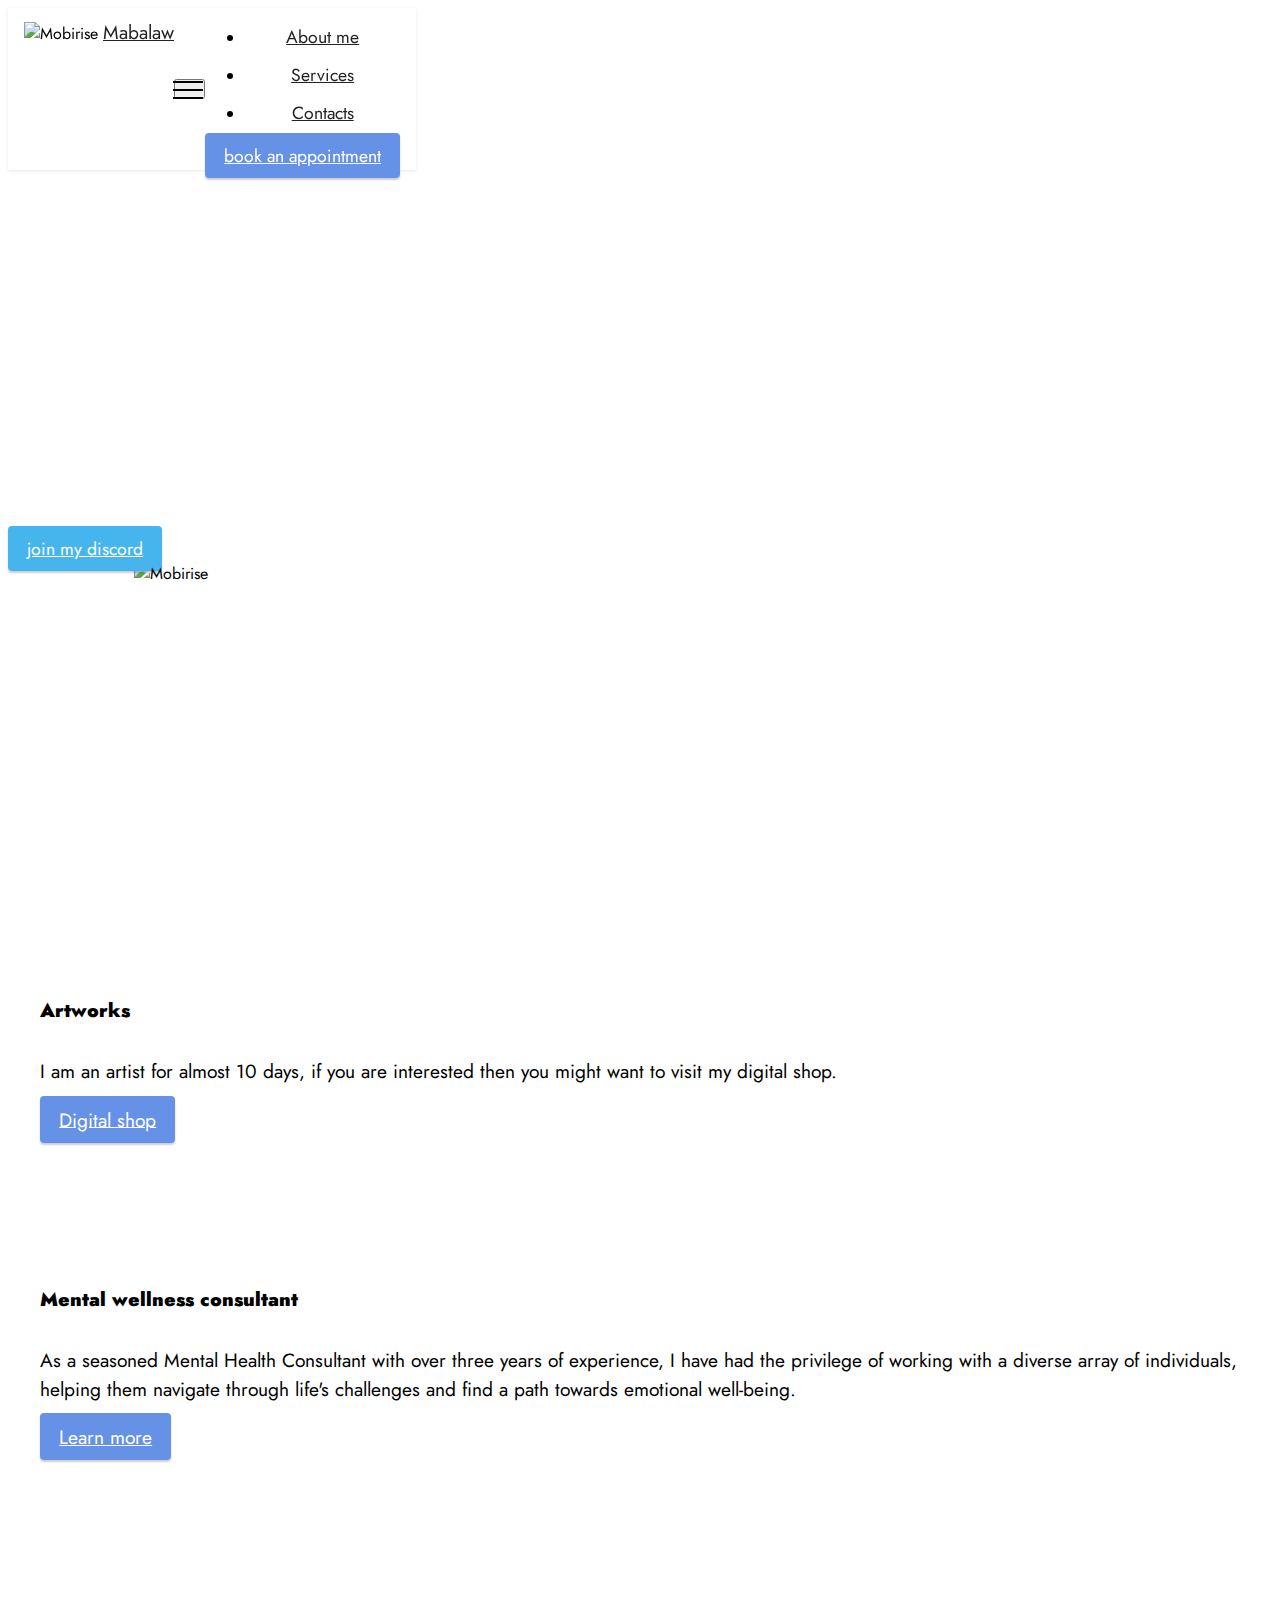
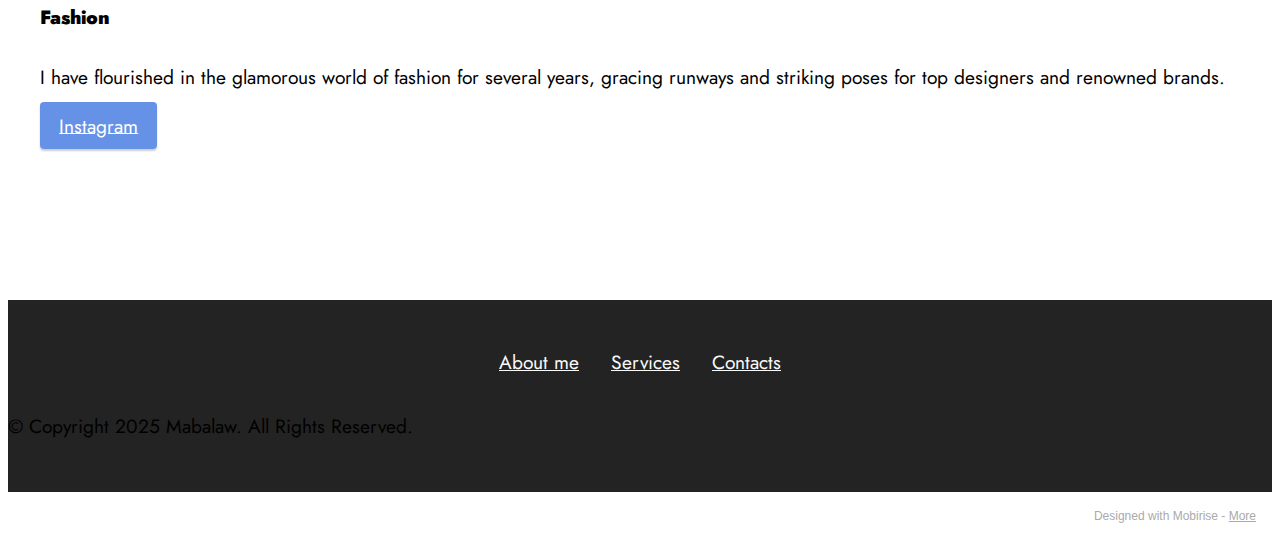
==== index.html @ d1631248 "Add files via upload" ====
<!DOCTYPE html>
<html  >
<head>
  <!-- Site made with Mobirise Website Builder v5.3.5, https://mobirise.com -->
  <meta charset="UTF-8">
  <meta http-equiv="X-UA-Compatible" content="IE=edge">
  <meta name="generator" content="Mobirise v5.3.5, mobirise.com">
  <meta name="twitter:card" content="summary_large_image"/>
  <meta name="twitter:image:src" content="assets/images/index-meta.jpg">
  <meta property="og:image" content="assets/images/index-meta.jpg">
  <meta name="twitter:title" content="Home">
  <meta name="viewport" content="width=device-width, initial-scale=1, minimum-scale=1">
  <link rel="shortcut icon" href="assets/images/mbr-3.png" type="image/x-icon">
  <meta name="description" content="a graphical representation of something undone">
  
  
  <title>Home</title>
  <link rel="stylesheet" href="assets/tether/tether.min.css">
  <link rel="stylesheet" href="assets/bootstrap/css/bootstrap.min.css">
  <link rel="stylesheet" href="assets/bootstrap/css/bootstrap-grid.min.css">
  <link rel="stylesheet" href="assets/bootstrap/css/bootstrap-reboot.min.css">
  <link rel="stylesheet" href="assets/dropdown/css/style.css">
  <link rel="stylesheet" href="assets/socicon/css/styles.css">
  <link rel="stylesheet" href="assets/theme/css/style.css">
  <link rel="preload" href="https://fonts.googleapis.com/css2?family=Jost:ital,wght@0,400;0,700;1,400;1,700&display=swap&display=swap" as="style" onload="this.onload=null;this.rel='stylesheet'">
  <noscript><link rel="stylesheet" href="https://fonts.googleapis.com/css2?family=Jost:ital,wght@0,400;0,700;1,400;1,700&display=swap&display=swap"></noscript>
  <link rel="preload" as="style" href="assets/mobirise/css/mbr-additional.css"><link rel="stylesheet" href="assets/mobirise/css/mbr-additional.css" type="text/css">
  
  
  
  
</head>
<body>
  
  <section class="menu menu2 cid-tLo0cbmbRd" once="menu" id="menu2-0">
    
    <nav class="navbar navbar-dropdown navbar-fixed-top navbar-expand-lg">
        <div class="container">
            <div class="navbar-brand">
                <span class="navbar-logo">
                    
                        <img src="assets/images/mbr-3.png" alt="Mobirise" style="height: 3rem;">
                    
                </span>
                <span class="navbar-caption-wrap"><a class="navbar-caption text-black text-primary display-7" href="index.html#gallery3-7">Mabalaw</a></span>
            </div>
            <button class="navbar-toggler" type="button" data-toggle="collapse" data-target="#navbarSupportedContent" aria-controls="navbarNavAltMarkup" aria-expanded="false" aria-label="Toggle navigation">
                <div class="hamburger">
                    <span></span>
                    <span></span>
                    <span></span>
                    <span></span>
                </div>
            </button>
            <div class="collapse navbar-collapse" id="navbarSupportedContent">
                <ul class="navbar-nav nav-dropdown" data-app-modern-menu="true"><li class="nav-item"><a class="nav-link link text-black text-primary display-4" href="https://monryo-official.github.io/Monryo.ph/contact.html#contacts1-1j">
                            About me</a></li>
                    <li class="nav-item"><a class="nav-link link text-black text-primary display-4" href="https://monryo-official.github.io/Monryo.ph/contact.html#contacts1-1j">
                            Services</a></li>
                    <li class="nav-item"><a class="nav-link link text-black text-primary display-4" href="https://monryo-official.github.io/Monryo.ph/contact.html#contacts1-1j">Contacts</a>
                    </li></ul>
                
                <div class="navbar-buttons mbr-section-btn"><a class="btn btn-primary display-4" href="https://monryo-official.github.io/Monryo.ph/contact.html#contacts1-1j">book an appointment</a></div>
            </div>
        </div>
    </nav>
</section>

<section class="header10 cid-tLo0yNCkJ5 mbr-parallax-background" id="header10-3">

    

    <div class="mbr-overlay" style="opacity: 0.3; background-color: rgb(0, 0, 0);"></div>

    <div class="align-center container-fluid">
        <div class="row justify-content-center">
            <div class="col-md-12 col-lg-9">
                <h1 class="mbr-section-title mbr-fonts-style mb-3 display-1"><strong>Mabalaw</strong></h1>
                <p class="mbr-text mbr-fonts-style display-7"><br>Hey there, I'm a self-proclaimed connoisseur of dark humor, so if you're easily offended, you might want to buckle up for this wild ride<br><br>When life gives me lemons, I don't just make lemonade, I concoct a sinister potion that'll leave you questioning your sanity. <br><br><br></p>
                <div class="mbr-section-btn mt-3"><a class="btn btn-info display-4" href="https://monryo-official.github.io/Monryo.ph/contact.html#contacts1-1j">join my discord</a></div>
                <div class="image-wrap mt-4">
                    <img src="assets/images/mbr-5.png" alt="Mobirise" title="">
                </div>
            </div>
        </div>
    </div>
</section>

<section class="gallery3 cid-tLo5mCeb3r" id="gallery3-7">
    
    <div class="mbr-overlay"></div>
    <div class="container-fluid">
        <div class="mbr-section-head">
            <h4 class="mbr-section-title mbr-fonts-style align-center mb-0 display-2">
                <strong>How may I help you?</strong></h4>
            
        </div>
        <div class="row mt-4">
            <div class="item features-image сol-12 col-md-6 col-lg-4">
                <div class="item-wrapper">
                    <div class="item-img">
                        <img src="assets/images/mbr-7.png" alt="">
                    </div>
                    <div class="item-content">
                        <h5 class="item-title mbr-fonts-style display-7"><strong>Artworks</strong></h5>
                        
                        <p class="mbr-text mbr-fonts-style mt-3 display-7">I am an artist for almost 10 days, if you are interested then you might want to visit my digital shop.</p>
                    </div>
                    <div class="mbr-section-btn item-footer mt-2"><a href="https://monryo-official.github.io/Monryo.ph/contact.html#contacts1-1j" class="btn btn-primary item-btn display-7" target="_blank">Digital shop</a></div>
                </div>
            </div>
            <div class="item features-image сol-12 col-md-6 col-lg-4">
                <div class="item-wrapper">
                    <div class="item-img">
                        <img src="assets/images/mbr-4.jpg" alt="">
                    </div>
                    <div class="item-content">
                        <h5 class="item-title mbr-fonts-style display-7"><strong>Mental wellness consultant</strong></h5>
                        
                        <p class="mbr-text mbr-fonts-style mt-3 display-7">As a seasoned Mental Health Consultant with over three years of experience, I have had the privilege of working with a diverse array of individuals, helping them navigate through life's challenges and find a path towards emotional well-being. </p>
                    </div>
                    <div class="mbr-section-btn item-footer mt-2"><a href="https://monryo-official.github.io/Monryo.ph/contact.html#contacts1-1j" class="btn btn-primary item-btn display-7" target="_blank">Learn
                            more</a></div>
                </div>
            </div>
            <div class="item features-image сol-12 col-md-6 col-lg-4">
                <div class="item-wrapper">
                    <div class="item-img">
                        <img src="assets/images/mbr-8.png" alt="">
                    </div>
                    <div class="item-content">
                        <h5 class="item-title mbr-fonts-style display-7">
                            <strong>Fashion</strong></h5>
                        
                        <p class="mbr-text mbr-fonts-style mt-3 display-7">I have flourished in the glamorous world of fashion for several years, gracing runways and striking poses for top designers and renowned brands.<br></p>
                    </div>
                    <div class="mbr-section-btn item-footer mt-2"><a href="https://monryo-official.github.io/Monryo.ph/contact.html#contacts1-1j" class="btn btn-primary item-btn display-7" target="_blank">Instagram</a></div>
                </div>
            </div>
            
        </div>
    </div>
</section>

<section class="footer3 cid-tLo0ZqiPwo" once="footers" id="footer3-6">

    

    

    <div class="container">
        <div class="media-container-row align-center mbr-white">
            <div class="row row-links">
                <ul class="foot-menu">
                    
                    
                    
                    
                    
                <li class="foot-menu-item mbr-fonts-style display-7">
                        <a class="text-white text-primary" href="https://monryo-official.github.io/Monryo.ph/contact.html#contacts1-1j" target="_blank">About me</a></li><li class="foot-menu-item mbr-fonts-style display-7">
                        <a class="text-white text-primary" href="https://monryo-official.github.io/Monryo.ph/contact.html#contacts1-1j" target="_blank">Services</a>
                    </li><li class="foot-menu-item mbr-fonts-style display-7">
                        <a class="text-white text-primary" href="https://monryo-official.github.io/Monryo.ph/contact.html#contacts1-1j" target="_blank">Contacts</a></li></ul>
            </div>
            <div class="row social-row">
                <div class="social-list align-right pb-2">
                    
                    
                    
                    
                    
                    
                <div class="soc-item">
                        <a href="https://monryo-official.github.io/Monryo.ph/contact.html#contacts1-1j" target="_blank">
                            <span class="mbr-iconfont mbr-iconfont-social socicon-twitter socicon"></span>
                        </a>
                    </div><div class="soc-item">
                        <a href="https://monryo-official.github.io/Monryo.ph/contact.html#contacts1-1j" target="_blank">
                            <span class="mbr-iconfont mbr-iconfont-social socicon-facebook socicon"></span>
                        </a>
                    </div><div class="soc-item">
                        <a href="https://monryo-official.github.io/Monryo.ph/contact.html#contacts1-1j" target="_blank">
                            <span class="mbr-iconfont mbr-iconfont-social socicon-youtube socicon"></span>
                        </a>
                    </div><div class="soc-item">
                        <a href="https://monryo-official.github.io/Monryo.ph/contact.html#contacts1-1j" target="_blank">
                            <span class="mbr-iconfont mbr-iconfont-social socicon-instagram socicon"></span>
                        </a>
                    </div></div>
            </div>
            <div class="row row-copirayt">
                <p class="mbr-text mb-0 mbr-fonts-style mbr-white align-center display-7">
                    © Copyright 2025 Mabalaw. All Rights Reserved.
                </p>
            </div>
        </div>
    </div>
</section><section style="background-color: #fff; font-family: -apple-system, BlinkMacSystemFont, 'Segoe UI', 'Roboto', 'Helvetica Neue', Arial, sans-serif; color:#aaa; font-size:12px; padding: 0; align-items: center; display: flex;"><a href="https://mobirise.site/v" style="flex: 1 1; height: 3rem; padding-left: 1rem;"></a><p style="flex: 0 0 auto; margin:0; padding-right:1rem;">Designed with Mobirise - <a href="https://mobirise.site/k" style="color:#aaa;">More</a></p></section><script src="assets/web/assets/jquery/jquery.min.js"></script>  <script src="assets/popper/popper.min.js"></script>  <script src="assets/tether/tether.min.js"></script>  <script src="assets/bootstrap/js/bootstrap.min.js"></script>  <script src="assets/smoothscroll/smooth-scroll.js"></script>  <script src="assets/dropdown/js/nav-dropdown.js"></script>  <script src="assets/dropdown/js/navbar-dropdown.js"></script>  <script src="assets/touchswipe/jquery.touch-swipe.min.js"></script>  <script src="assets/parallax/jarallax.min.js"></script>  <script src="assets/theme/js/script.js"></script>  
  
  
</body>
</html>
---- assets/mobirise/css/mbr-additional.css ----
body {
  font-family: Jost;
}
.display-1 {
  font-family: 'Jost', sans-serif;
  font-size: 4.6rem;
  line-height: 1.1;
}
.display-1 > .mbr-iconfont {
  font-size: 5.75rem;
}
.display-2 {
  font-family: 'Jost', sans-serif;
  font-size: 3rem;
  line-height: 1.1;
}
.display-2 > .mbr-iconfont {
  font-size: 3.75rem;
}
.display-4 {
  font-family: 'Jost', sans-serif;
  font-size: 1.1rem;
  line-height: 1.5;
}
.display-4 > .mbr-iconfont {
  font-size: 1.375rem;
}
.display-5 {
  font-family: 'Jost', sans-serif;
  font-size: 2rem;
  line-height: 1.5;
}
.display-5 > .mbr-iconfont {
  font-size: 2.5rem;
}
.display-7 {
  font-family: 'Jost', sans-serif;
  font-size: 1.2rem;
  line-height: 1.5;
}
.display-7 > .mbr-iconfont {
  font-size: 1.5rem;
}
/* ---- Fluid typography for mobile devices ---- */
/* 1.4 - font scale ratio ( bootstrap == 1.42857 ) */
/* 100vw - current viewport width */
/* (48 - 20)  48 == 48rem == 768px, 20 == 20rem == 320px(minimal supported viewport) */
/* 0.65 - min scale variable, may vary */
@media (max-width: 992px) {
  .display-1 {
    font-size: 3.68rem;
  }
}
@media (max-width: 768px) {
  .display-1 {
    font-size: 3.22rem;
    font-size: calc( 2.26rem + (4.6 - 2.26) * ((100vw - 20rem) / (48 - 20)));
    line-height: calc( 1.1 * (2.26rem + (4.6 - 2.26) * ((100vw - 20rem) / (48 - 20))));
  }
  .display-2 {
    font-size: 2.4rem;
    font-size: calc( 1.7rem + (3 - 1.7) * ((100vw - 20rem) / (48 - 20)));
    line-height: calc( 1.3 * (1.7rem + (3 - 1.7) * ((100vw - 20rem) / (48 - 20))));
  }
  .display-4 {
    font-size: 0.88rem;
    font-size: calc( 1.0350000000000001rem + (1.1 - 1.0350000000000001) * ((100vw - 20rem) / (48 - 20)));
    line-height: calc( 1.4 * (1.0350000000000001rem + (1.1 - 1.0350000000000001) * ((100vw - 20rem) / (48 - 20))));
  }
  .display-5 {
    font-size: 1.6rem;
    font-size: calc( 1.35rem + (2 - 1.35) * ((100vw - 20rem) / (48 - 20)));
    line-height: calc( 1.4 * (1.35rem + (2 - 1.35) * ((100vw - 20rem) / (48 - 20))));
  }
  .display-7 {
    font-size: 0.96rem;
    font-size: calc( 1.07rem + (1.2 - 1.07) * ((100vw - 20rem) / (48 - 20)));
    line-height: calc( 1.4 * (1.07rem + (1.2 - 1.07) * ((100vw - 20rem) / (48 - 20))));
  }
}
/* Buttons */
.btn {
  padding: 0.6rem 1.2rem;
  border-radius: 4px;
}
.btn-sm {
  padding: 0.6rem 1.2rem;
  border-radius: 4px;
}
.btn-md {
  padding: 0.6rem 1.2rem;
  border-radius: 4px;
}
.btn-lg {
  padding: 1rem 2.6rem;
  border-radius: 4px;
}
.bg-primary {
  background-color: #6592e6 !important;
}
.bg-success {
  background-color: #40b0bf !important;
}
.bg-info {
  background-color: #47b5ed !important;
}
.bg-warning {
  background-color: #ffe161 !important;
}
.bg-danger {
  background-color: #ff9966 !important;
}
.btn-primary,
.btn-primary:active {
  background-color: #6592e6 !important;
  border-color: #6592e6 !important;
  color: #ffffff !important;
  box-shadow: 0 2px 2px 0 rgba(0, 0, 0, 0.2);
}
.btn-primary:hover,
.btn-primary:focus,
.btn-primary.focus,
.btn-primary.active {
  color: #ffffff !important;
  background-color: #2260d2 !important;
  border-color: #2260d2 !important;
  box-shadow: 0 2px 5px 0 rgba(0, 0, 0, 0.2);
}
.btn-primary.disabled,
.btn-primary:disabled {
  color: #ffffff !important;
  background-color: #2260d2 !important;
  border-color: #2260d2 !important;
}
.btn-secondary,
.btn-secondary:active {
  background-color: #ff6666 !important;
  border-color: #ff6666 !important;
  color: #ffffff !important;
  box-shadow: 0 2px 2px 0 rgba(0, 0, 0, 0.2);
}
.btn-secondary:hover,
.btn-secondary:focus,
.btn-secondary.focus,
.btn-secondary.active {
  color: #ffffff !important;
  background-color: #ff0f0f !important;
  border-color: #ff0f0f !important;
  box-shadow: 0 2px 5px 0 rgba(0, 0, 0, 0.2);
}
.btn-secondary.disabled,
.btn-secondary:disabled {
  color: #ffffff !important;
  background-color: #ff0f0f !important;
  border-color: #ff0f0f !important;
}
.btn-info,
.btn-info:active {
  background-color: #47b5ed !important;
  border-color: #47b5ed !important;
  color: #ffffff !important;
  box-shadow: 0 2px 2px 0 rgba(0, 0, 0, 0.2);
}
.btn-info:hover,
.btn-info:focus,
.btn-info.focus,
.btn-info.active {
  color: #ffffff !important;
  background-color: #148cca !important;
  border-color: #148cca !important;
  box-shadow: 0 2px 5px 0 rgba(0, 0, 0, 0.2);
}
.btn-info.disabled,
.btn-info:disabled {
  color: #ffffff !important;
  background-color: #148cca !important;
  border-color: #148cca !important;
}
.btn-success,
.btn-success:active {
  background-color: #40b0bf !important;
  border-color: #40b0bf !important;
  color: #ffffff !important;
  box-shadow: 0 2px 2px 0 rgba(0, 0, 0, 0.2);
}
.btn-success:hover,
.btn-success:focus,
.btn-success.focus,
.btn-success.active {
  color: #ffffff !important;
  background-color: #2a747e !important;
  border-color: #2a747e !important;
  box-shadow: 0 2px 5px 0 rgba(0, 0, 0, 0.2);
}
.btn-success.disabled,
.btn-success:disabled {
  color: #ffffff !important;
  background-color: #2a747e !important;
  border-color: #2a747e !important;
}
.btn-warning,
.btn-warning:active {
  background-color: #ffe161 !important;
  border-color: #ffe161 !important;
  color: #614f00 !important;
  box-shadow: 0 2px 2px 0 rgba(0, 0, 0, 0.2);
}
.btn-warning:hover,
.btn-warning:focus,
.btn-warning.focus,
.btn-warning.active {
  color: #0a0800 !important;
  background-color: #ffd10a !important;
  border-color: #ffd10a !important;
  box-shadow: 0 2px 5px 0 rgba(0, 0, 0, 0.2);
}
.btn-warning.disabled,
.btn-warning:disabled {
  color: #614f00 !important;
  background-color: #ffd10a !important;
  border-color: #ffd10a !important;
}
.btn-danger,
.btn-danger:active {
  background-color: #ff9966 !important;
  border-color: #ff9966 !important;
  color: #ffffff !important;
  box-shadow: 0 2px 2px 0 rgba(0, 0, 0, 0.2);
}
.btn-danger:hover,
.btn-danger:focus,
.btn-danger.focus,
.btn-danger.active {
  color: #ffffff !important;
  background-color: #ff5f0f !important;
  border-color: #ff5f0f !important;
  box-shadow: 0 2px 5px 0 rgba(0, 0, 0, 0.2);
}
.btn-danger.disabled,
.btn-danger:disabled {
  color: #ffffff !important;
  background-color: #ff5f0f !important;
  border-color: #ff5f0f !important;
}
.btn-white,
.btn-white:active {
  background-color: #fafafa !important;
  border-color: #fafafa !important;
  color: #7a7a7a !important;
  box-shadow: 0 2px 2px 0 rgba(0, 0, 0, 0.2);
}
.btn-white:hover,
.btn-white:focus,
.btn-white.focus,
.btn-white.active {
  color: #4f4f4f !important;
  background-color: #cfcfcf !important;
  border-color: #cfcfcf !important;
  box-shadow: 0 2px 5px 0 rgba(0, 0, 0, 0.2);
}
.btn-white.disabled,
.btn-white:disabled {
  color: #7a7a7a !important;
  background-color: #cfcfcf !important;
  border-color: #cfcfcf !important;
}
.btn-black,
.btn-black:active {
  background-color: #232323 !important;
  border-color: #232323 !important;
  color: #ffffff !important;
  box-shadow: 0 2px 2px 0 rgba(0, 0, 0, 0.2);
}
.btn-black:hover,
.btn-black:focus,
.btn-black.focus,
.btn-black.active {
  color: #ffffff !important;
  background-color: #000000 !important;
  border-color: #000000 !important;
  box-shadow: 0 2px 5px 0 rgba(0, 0, 0, 0.2);
}
.btn-black.disabled,
.btn-black:disabled {
  color: #ffffff !important;
  background-color: #000000 !important;
  border-color: #000000 !important;
}
.btn-primary-outline,
.btn-primary-outline:active {
  background-color: transparent !important;
  border-color: transparent;
  color: #6592e6;
}
.btn-primary-outline:hover,
.btn-primary-outline:focus,
.btn-primary-outline.focus,
.btn-primary-outline.active {
  color: #2260d2 !important;
  background-color: transparent!important;
  border-color: transparent!important;
  box-shadow: none!important;
}
.btn-primary-outline.disabled,
.btn-primary-outline:disabled {
  color: #ffffff !important;
  background-color: #6592e6 !important;
  border-color: #6592e6 !important;
}
.btn-secondary-outline,
.btn-secondary-outline:active {
  background-color: transparent !important;
  border-color: transparent;
  color: #ff6666;
}
.btn-secondary-outline:hover,
.btn-secondary-outline:focus,
.btn-secondary-outline.focus,
.btn-secondary-outline.active {
  color: #ff0f0f !important;
  background-color: transparent!important;
  border-color: transparent!important;
  box-shadow: none!important;
}
.btn-secondary-outline.disabled,
.btn-secondary-outline:disabled {
  color: #ffffff !important;
  background-color: #ff6666 !important;
  border-color: #ff6666 !important;
}
.btn-info-outline,
.btn-info-outline:active {
  background-color: transparent !important;
  border-color: transparent;
  color: #47b5ed;
}
.btn-info-outline:hover,
.btn-info-outline:focus,
.btn-info-outline.focus,
.btn-info-outline.active {
  color: #148cca !important;
  background-color: transparent!important;
  border-color: transparent!important;
  box-shadow: none!important;
}
.btn-info-outline.disabled,
.btn-info-outline:disabled {
  color: #ffffff !important;
  background-color: #47b5ed !important;
  border-color: #47b5ed !important;
}
.btn-success-outline,
.btn-success-outline:active {
  background-color: transparent !important;
  border-color: transparent;
  color: #40b0bf;
}
.btn-success-outline:hover,
.btn-success-outline:focus,
.btn-success-outline.focus,
.btn-success-outline.active {
  color: #2a747e !important;
  background-color: transparent!important;
  border-color: transparent!important;
  box-shadow: none!important;
}
.btn-success-outline.disabled,
.btn-success-outline:disabled {
  color: #ffffff !important;
  background-color: #40b0bf !important;
  border-color: #40b0bf !important;
}
.btn-warning-outline,
.btn-warning-outline:active {
  background-color: transparent !important;
  border-color: transparent;
  color: #ffe161;
}
.btn-warning-outline:hover,
.btn-warning-outline:focus,
.btn-warning-outline.focus,
.btn-warning-outline.active {
  color: #ffd10a !important;
  background-color: transparent!important;
  border-color: transparent!important;
  box-shadow: none!important;
}
.btn-warning-outline.disabled,
.btn-warning-outline:disabled {
  color: #614f00 !important;
  background-color: #ffe161 !important;
  border-color: #ffe161 !important;
}
.btn-danger-outline,
.btn-danger-outline:active {
  background-color: transparent !important;
  border-color: transparent;
  color: #ff9966;
}
.btn-danger-outline:hover,
.btn-danger-outline:focus,
.btn-danger-outline.focus,
.btn-danger-outline.active {
  color: #ff5f0f !important;
  background-color: transparent!important;
  border-color: transparent!important;
  box-shadow: none!important;
}
.btn-danger-outline.disabled,
.btn-danger-outline:disabled {
  color: #ffffff !important;
  background-color: #ff9966 !important;
  border-color: #ff9966 !important;
}
.btn-black-outline,
.btn-black-outline:active {
  background-color: transparent !important;
  border-color: transparent;
  color: #232323;
}
.btn-black-outline:hover,
.btn-black-outline:focus,
.btn-black-outline.focus,
.btn-black-outline.active {
  color: #000000 !important;
  background-color: transparent!important;
  border-color: transparent!important;
  box-shadow: none!important;
}
.btn-black-outline.disabled,
.btn-black-outline:disabled {
  color: #ffffff !important;
  background-color: #232323 !important;
  border-color: #232323 !important;
}
.btn-white-outline,
.btn-white-outline:active {
  background-color: transparent !important;
  border-color: transparent;
  color: #fafafa;
}
.btn-white-outline:hover,
.btn-white-outline:focus,
.btn-white-outline.focus,
.btn-white-outline.active {
  color: #cfcfcf !important;
  background-color: transparent!important;
  border-color: transparent!important;
  box-shadow: none!important;
}
.btn-white-outline.disabled,
.btn-white-outline:disabled {
  color: #7a7a7a !important;
  background-color: #fafafa !important;
  border-color: #fafafa !important;
}
.text-primary {
  color: #6592e6 !important;
}
.text-secondary {
  color: #ff6666 !important;
}
.text-success {
  color: #40b0bf !important;
}
.text-info {
  color: #47b5ed !important;
}
.text-warning {
  color: #ffe161 !important;
}
.text-danger {
  color: #ff9966 !important;
}
.text-white {
  color: #fafafa !important;
}
.text-black {
  color: #232323 !important;
}
a.text-primary:hover,
a.text-primary:focus,
a.text-primary.active {
  color: #205ac5 !important;
}
a.text-secondary:hover,
a.text-secondary:focus,
a.text-secondary.active {
  color: #ff0000 !important;
}
a.text-success:hover,
a.text-success:focus,
a.text-success.active {
  color: #266a73 !important;
}
a.text-info:hover,
a.text-info:focus,
a.text-info.active {
  color: #1283bc !important;
}
a.text-warning:hover,
a.text-warning:focus,
a.text-warning.active {
  color: #facb00 !important;
}
a.text-danger:hover,
a.text-danger:focus,
a.text-danger.active {
  color: #ff5500 !important;
}
a.text-white:hover,
a.text-white:focus,
a.text-white.active {
  color: #c7c7c7 !important;
}
a.text-black:hover,
a.text-black:focus,
a.text-black.active {
  color: #000000 !important;
}
a[class*="text-"]:not(.nav-link):not(.dropdown-item):not([role]):not(.navbar-caption) {
  position: relative;
  background-image: transparent;
  background-size: 10000px 2px;
  background-repeat: no-repeat;
  background-position: 0px 1.2em;
  background-position: -10000px 1.2em;
}
a[class*="text-"]:not(.nav-link):not(.dropdown-item):not([role]):not(.navbar-caption):hover {
  transition: background-position 2s ease-in-out;
  background-image: linear-gradient(currentColor 50%, currentColor 50%);
  background-position: 0px 1.2em;
}
.nav-tabs .nav-link.active {
  color: #6592e6;
}
.nav-tabs .nav-link:not(.active) {
  color: #232323;
}
.alert-success {
  background-color: #70c770;
}
.alert-info {
  background-color: #47b5ed;
}
.alert-warning {
  background-color: #ffe161;
}
.alert-danger {
  background-color: #ff9966;
}
.mbr-gallery-filter li.active .btn {
  background-color: #6592e6;
  border-color: #6592e6;
  color: #ffffff;
}
.mbr-gallery-filter li.active .btn:focus {
  box-shadow: none;
}
a,
a:hover {
  color: #6592e6;
}
.mbr-plan-header.bg-primary .mbr-plan-subtitle,
.mbr-plan-header.bg-primary .mbr-plan-price-desc {
  color: #ffffff;
}
.mbr-plan-header.bg-success .mbr-plan-subtitle,
.mbr-plan-header.bg-success .mbr-plan-price-desc {
  color: #a0d8df;
}
.mbr-plan-header.bg-info .mbr-plan-subtitle,
.mbr-plan-header.bg-info .mbr-plan-price-desc {
  color: #ffffff;
}
.mbr-plan-header.bg-warning .mbr-plan-subtitle,
.mbr-plan-header.bg-warning .mbr-plan-price-desc {
  color: #ffffff;
}
.mbr-plan-header.bg-danger .mbr-plan-subtitle,
.mbr-plan-header.bg-danger .mbr-plan-price-desc {
  color: #ffffff;
}
/* Scroll to top button*/
.scrollToTop_wraper {
  display: none;
}
.form-control {
  font-family: 'Jost', sans-serif;
  font-size: 1.1rem;
  line-height: 1.5;
  font-weight: 400;
}
.form-control > .mbr-iconfont {
  font-size: 1.375rem;
}
.form-control:hover,
.form-control:focus {
  box-shadow: rgba(0, 0, 0, 0.07) 0px 1px 1px 0px, rgba(0, 0, 0, 0.07) 0px 1px 3px 0px, rgba(0, 0, 0, 0.03) 0px 0px 0px 1px;
  border-color: #6592e6 !important;
}
.form-control:-webkit-input-placeholder {
  font-family: 'Jost', sans-serif;
  font-size: 1.1rem;
  line-height: 1.5;
  font-weight: 400;
}
.form-control:-webkit-input-placeholder > .mbr-iconfont {
  font-size: 1.375rem;
}
blockquote {
  border-color: #6592e6;
}
/* Forms */
.jq-selectbox li:hover,
.jq-selectbox li.selected {
  background-color: #6592e6;
  color: #ffffff;
}
.jq-number__spin {
  transition: 0.25s ease;
}
.jq-number__spin:hover {
  border-color: #6592e6;
}
.jq-selectbox .jq-selectbox__trigger-arrow,
.jq-number__spin.minus:after,
.jq-number__spin.plus:after {
  transition: 0.4s;
  border-top-color: #353535;
  border-bottom-color: #353535;
}
.jq-selectbox:hover .jq-selectbox__trigger-arrow,
.jq-number__spin.minus:hover:after,
.jq-number__spin.plus:hover:after {
  border-top-color: #6592e6;
  border-bottom-color: #6592e6;
}
.xdsoft_datetimepicker .xdsoft_calendar td.xdsoft_default,
.xdsoft_datetimepicker .xdsoft_calendar td.xdsoft_current,
.xdsoft_datetimepicker .xdsoft_timepicker .xdsoft_time_box > div > div.xdsoft_current {
  color: #ffffff !important;
  background-color: #6592e6 !important;
  box-shadow: none !important;
}
.xdsoft_datetimepicker .xdsoft_calendar td:hover,
.xdsoft_datetimepicker .xdsoft_timepicker .xdsoft_time_box > div > div:hover {
  color: #000000 !important;
  background: #ff6666 !important;
  box-shadow: none !important;
}
.lazy-bg {
  background-image: none !important;
}
.lazy-placeholder:not(section),
.lazy-none {
  display: block;
  position: relative;
  padding-bottom: 56.25%;
  width: 100%;
  height: auto;
}
iframe.lazy-placeholder,
.lazy-placeholder:after {
  content: '';
  position: absolute;
  width: 200px;
  height: 200px;
  background: transparent no-repeat center;
  background-size: contain;
  top: 50%;
  left: 50%;
  transform: translateX(-50%) translateY(-50%);
  background-image: url("data:image/svg+xml;charset=UTF-8,%3csvg width='32' height='32' viewBox='0 0 64 64' xmlns='http://www.w3.org/2000/svg' stroke='%236592e6' %3e%3cg fill='none' fill-rule='evenodd'%3e%3cg transform='translate(16 16)' stroke-width='2'%3e%3ccircle stroke-opacity='.5' cx='16' cy='16' r='16'/%3e%3cpath d='M32 16c0-9.94-8.06-16-16-16'%3e%3canimateTransform attributeName='transform' type='rotate' from='0 16 16' to='360 16 16' dur='1s' repeatCount='indefinite'/%3e%3c/path%3e%3c/g%3e%3c/g%3e%3c/svg%3e");
}
section.lazy-placeholder:after {
  opacity: 0.5;
}
body {
  overflow-x: hidden;
}
a {
  transition: color 0.6s;
}
.cid-tLo0cbmbRd {
  z-index: 1000;
  width: 100%;
  position: relative;
  min-height: 60px;
}
.cid-tLo0cbmbRd nav.navbar {
  position: fixed;
}
.cid-tLo0cbmbRd .dropdown-item:before {
  font-family: Moririse2 !important;
  content: "\e966";
  display: inline-block;
  width: 0;
  position: absolute;
  left: 1rem;
  top: 0.5rem;
  margin-right: 0.5rem;
  line-height: 1;
  font-size: inherit;
  vertical-align: middle;
  text-align: center;
  overflow: hidden;
  transform: scale(0, 1);
  transition: all 0.25s ease-in-out;
}
.cid-tLo0cbmbRd .dropdown-menu {
  padding: 0;
  border-radius: 4px;
  box-shadow: 0 1px 3px 0 rgba(0, 0, 0, 0.1);
}
.cid-tLo0cbmbRd .dropdown-item {
  border-bottom: 1px solid #e6e6e6;
}
.cid-tLo0cbmbRd .dropdown-item:hover,
.cid-tLo0cbmbRd .dropdown-item:focus {
  background: #6592e6 !important;
  color: white !important;
}
.cid-tLo0cbmbRd .dropdown-item:first-child {
  border-top-left-radius: 4px;
  border-top-right-radius: 4px;
}
.cid-tLo0cbmbRd .dropdown-item:last-child {
  border-bottom: none;
  border-bottom-left-radius: 4px;
  border-bottom-right-radius: 4px;
}
.cid-tLo0cbmbRd .nav-dropdown .link {
  padding: 0 0.3em !important;
  margin: 0.667em 1em !important;
}
.cid-tLo0cbmbRd .nav-dropdown .link.dropdown-toggle::after {
  margin-left: 0.5rem;
  margin-top: 0.2rem;
}
.cid-tLo0cbmbRd .nav-link {
  position: relative;
}
.cid-tLo0cbmbRd .container {
  display: flex;
  margin: auto;
}
.cid-tLo0cbmbRd .iconfont-wrapper {
  color: #000000 !important;
  font-size: 1.5rem;
  padding-right: 0.5rem;
}
.cid-tLo0cbmbRd .dropdown-menu,
.cid-tLo0cbmbRd .navbar.opened {
  background: #ffffff !important;
}
.cid-tLo0cbmbRd .nav-item:focus,
.cid-tLo0cbmbRd .nav-link:focus {
  outline: none;
}
.cid-tLo0cbmbRd .dropdown .dropdown-menu .dropdown-item {
  width: auto;
  transition: all 0.25s ease-in-out;
}
.cid-tLo0cbmbRd .dropdown .dropdown-menu .dropdown-item::after {
  right: 0.5rem;
}
.cid-tLo0cbmbRd .dropdown .dropdown-menu .dropdown-item .mbr-iconfont {
  margin-right: 0.5rem;
  vertical-align: sub;
}
.cid-tLo0cbmbRd .dropdown .dropdown-menu .dropdown-item .mbr-iconfont:before {
  display: inline-block;
  transform: scale(1, 1);
  transition: all 0.25s ease-in-out;
}
.cid-tLo0cbmbRd .collapsed .dropdown-menu .dropdown-item:before {
  display: none;
}
.cid-tLo0cbmbRd .collapsed .dropdown .dropdown-menu .dropdown-item {
  padding: 0.235em 1.5em 0.235em 1.5em !important;
  transition: none;
  margin: 0 !important;
}
.cid-tLo0cbmbRd .navbar {
  min-height: 70px;
  transition: all 0.3s;
  border-bottom: 1px solid transparent;
  box-shadow: 0 1px 3px 0 rgba(0, 0, 0, 0.1);
  background: #ffffff;
}
.cid-tLo0cbmbRd .navbar.opened {
  transition: all 0.3s;
}
.cid-tLo0cbmbRd .navbar .dropdown-item {
  padding: 0.5rem 1.8rem;
}
.cid-tLo0cbmbRd .navbar .navbar-logo img {
  width: auto;
}
.cid-tLo0cbmbRd .navbar .navbar-collapse {
  justify-content: flex-end;
  z-index: 1;
}
.cid-tLo0cbmbRd .navbar.collapsed {
  justify-content: center;
}
.cid-tLo0cbmbRd .navbar.collapsed .nav-item .nav-link::before {
  display: none;
}
.cid-tLo0cbmbRd .navbar.collapsed.opened .dropdown-menu {
  top: 0;
}
@media (min-width: 992px) {
  .cid-tLo0cbmbRd .navbar.collapsed.opened:not(.navbar-short) .navbar-collapse {
    max-height: calc(98.5vh - 3rem);
  }
}
.cid-tLo0cbmbRd .navbar.collapsed .dropdown-menu .dropdown-submenu {
  left: 0 !important;
}
.cid-tLo0cbmbRd .navbar.collapsed .dropdown-menu .dropdown-item:after {
  right: auto;
}
.cid-tLo0cbmbRd .navbar.collapsed .dropdown-menu .dropdown-toggle[data-toggle="dropdown-submenu"]:after {
  margin-left: 0.5rem;
  margin-top: 0.2rem;
  border-top: 0.35em solid;
  border-right: 0.35em solid transparent;
  border-left: 0.35em solid transparent;
  border-bottom: 0;
  top: 41%;
}
.cid-tLo0cbmbRd .navbar.collapsed ul.navbar-nav li {
  margin: auto;
}
.cid-tLo0cbmbRd .navbar.collapsed .dropdown-menu .dropdown-item {
  padding: 0.25rem 1.5rem;
  text-align: center;
}
.cid-tLo0cbmbRd .navbar.collapsed .icons-menu {
  padding-left: 0;
  padding-right: 0;
  padding-top: 0.5rem;
  padding-bottom: 0.5rem;
}
@media (max-width: 991px) {
  .cid-tLo0cbmbRd .navbar .nav-item .nav-link::before {
    display: none;
  }
  .cid-tLo0cbmbRd .navbar.opened .dropdown-menu {
    top: 0;
  }
  .cid-tLo0cbmbRd .navbar .dropdown-menu .dropdown-submenu {
    left: 0 !important;
  }
  .cid-tLo0cbmbRd .navbar .dropdown-menu .dropdown-item:after {
    right: auto;
  }
  .cid-tLo0cbmbRd .navbar .dropdown-menu .dropdown-toggle[data-toggle="dropdown-submenu"]:after {
    margin-left: 0.5rem;
    margin-top: 0.2rem;
    border-top: 0.35em solid;
    border-right: 0.35em solid transparent;
    border-left: 0.35em solid transparent;
    border-bottom: 0;
    top: 40%;
  }
  .cid-tLo0cbmbRd .navbar .navbar-logo img {
    height: 3rem !important;
  }
  .cid-tLo0cbmbRd .navbar ul.navbar-nav li {
    margin: auto;
  }
  .cid-tLo0cbmbRd .navbar .dropdown-menu .dropdown-item {
    padding: 0.25rem 1.5rem !important;
    text-align: center;
  }
  .cid-tLo0cbmbRd .navbar .navbar-brand {
    flex-shrink: initial;
    flex-basis: auto;
    word-break: break-word;
    padding-right: 2rem;
  }
  .cid-tLo0cbmbRd .navbar .navbar-toggler {
    flex-basis: auto;
  }
  .cid-tLo0cbmbRd .navbar .icons-menu {
    padding-left: 0;
    padding-top: 0.5rem;
    padding-bottom: 0.5rem;
  }
}
.cid-tLo0cbmbRd .navbar.navbar-short {
  min-height: 60px;
}
.cid-tLo0cbmbRd .navbar.navbar-short .navbar-logo img {
  height: 2.5rem !important;
}
.cid-tLo0cbmbRd .navbar.navbar-short .navbar-brand {
  min-height: 60px;
  padding: 0;
}
.cid-tLo0cbmbRd .navbar-brand {
  min-height: 70px;
  flex-shrink: 0;
  align-items: center;
  margin-right: 0;
  padding: 10px 0;
  transition: all 0.3s;
  word-break: break-word;
  z-index: 1;
}
.cid-tLo0cbmbRd .navbar-brand .navbar-caption {
  line-height: inherit !important;
}
.cid-tLo0cbmbRd .navbar-brand .navbar-logo a {
  outline: none;
}
.cid-tLo0cbmbRd .dropdown-item.active,
.cid-tLo0cbmbRd .dropdown-item:active {
  background-color: transparent;
}
.cid-tLo0cbmbRd .navbar-expand-lg .navbar-nav .nav-link {
  padding: 0;
}
.cid-tLo0cbmbRd .nav-dropdown .link.dropdown-toggle {
  margin-right: 1.667em;
}
.cid-tLo0cbmbRd .nav-dropdown .link.dropdown-toggle[aria-expanded="true"] {
  margin-right: 0;
  padding: 0.667em 1.667em;
}
.cid-tLo0cbmbRd .navbar.navbar-expand-lg .dropdown .dropdown-menu {
  background: #ffffff;
}
.cid-tLo0cbmbRd .navbar.navbar-expand-lg .dropdown .dropdown-menu .dropdown-submenu {
  margin: 0;
  left: 100%;
}
.cid-tLo0cbmbRd .navbar .dropdown.open > .dropdown-menu {
  display: block;
}
.cid-tLo0cbmbRd ul.navbar-nav {
  flex-wrap: wrap;
}
.cid-tLo0cbmbRd .navbar-buttons {
  text-align: center;
  min-width: 170px;
}
.cid-tLo0cbmbRd button.navbar-toggler {
  outline: none;
  width: 31px;
  height: 20px;
  cursor: pointer;
  transition: all 0.2s;
  position: relative;
  align-self: center;
}
.cid-tLo0cbmbRd button.navbar-toggler .hamburger span {
  position: absolute;
  right: 0;
  width: 30px;
  height: 2px;
  border-right: 5px;
  background-color: #000000;
}
.cid-tLo0cbmbRd button.navbar-toggler .hamburger span:nth-child(1) {
  top: 0;
  transition: all 0.2s;
}
.cid-tLo0cbmbRd button.navbar-toggler .hamburger span:nth-child(2) {
  top: 8px;
  transition: all 0.15s;
}
.cid-tLo0cbmbRd button.navbar-toggler .hamburger span:nth-child(3) {
  top: 8px;
  transition: all 0.15s;
}
.cid-tLo0cbmbRd button.navbar-toggler .hamburger span:nth-child(4) {
  top: 16px;
  transition: all 0.2s;
}
.cid-tLo0cbmbRd nav.opened .hamburger span:nth-child(1) {
  top: 8px;
  width: 0;
  opacity: 0;
  right: 50%;
  transition: all 0.2s;
}
.cid-tLo0cbmbRd nav.opened .hamburger span:nth-child(2) {
  transform: rotate(45deg);
  transition: all 0.25s;
}
.cid-tLo0cbmbRd nav.opened .hamburger span:nth-child(3) {
  transform: rotate(-45deg);
  transition: all 0.25s;
}
.cid-tLo0cbmbRd nav.opened .hamburger span:nth-child(4) {
  top: 8px;
  width: 0;
  opacity: 0;
  right: 50%;
  transition: all 0.2s;
}
.cid-tLo0cbmbRd .navbar-dropdown {
  padding: 0 1rem;
  position: fixed;
}
.cid-tLo0cbmbRd a.nav-link {
  display: flex;
  align-items: center;
  justify-content: center;
}
.cid-tLo0cbmbRd .icons-menu {
  flex-wrap: nowrap;
  display: flex;
  justify-content: center;
  padding-left: 1rem;
  padding-right: 1rem;
  padding-top: 0.3rem;
  text-align: center;
}
@media screen and (-ms-high-contrast: active), (-ms-high-contrast: none) {
  .cid-tLo0cbmbRd .navbar {
    height: 70px;
  }
  .cid-tLo0cbmbRd .navbar.opened {
    height: auto;
  }
  .cid-tLo0cbmbRd .nav-item .nav-link:hover::before {
    width: 175%;
    max-width: calc(100% + 2rem);
    left: -1rem;
  }
}
.cid-tLo0yNCkJ5 {
  padding-top: 6rem;
  padding-bottom: 3rem;
  background-image: url("../../../assets/images/mbr-1.jpg");
}
.cid-tLo0yNCkJ5 .image-wrap img {
  width: 100%;
}
@media (min-width: 992px) {
  .cid-tLo0yNCkJ5 .image-wrap img {
    display: block;
    margin: auto;
    width: 80%;
  }
}
.cid-tLo0yNCkJ5 .mbr-section-title {
  color: #ffffff;
}
.cid-tLo0yNCkJ5 .mbr-text,
.cid-tLo0yNCkJ5 .mbr-section-btn {
  color: #ffffff;
}
.cid-tLo5mCeb3r {
  padding-top: 6rem;
  padding-bottom: 6rem;
  background-image: url("../../../assets/images/mbr-3.jpg");
}
.cid-tLo5mCeb3r .mbr-overlay {
  background: #000000;
  opacity: 0.3;
}
.cid-tLo5mCeb3r img,
.cid-tLo5mCeb3r .item-img {
  width: 100%;
}
.cid-tLo5mCeb3r .item:focus,
.cid-tLo5mCeb3r span:focus {
  outline: none;
}
.cid-tLo5mCeb3r .item {
  cursor: pointer;
  margin-bottom: 2rem;
}
.cid-tLo5mCeb3r .item-wrapper {
  position: relative;
  border-radius: 4px;
  background: #ffffff;
  height: 100%;
  display: flex;
  flex-flow: column nowrap;
}
@media (min-width: 992px) {
  .cid-tLo5mCeb3r .item-wrapper .item-content {
    padding: 2rem 2rem 0;
  }
  .cid-tLo5mCeb3r .item-wrapper .item-footer {
    padding: 0 2rem 2rem;
  }
}
@media (max-width: 991px) {
  .cid-tLo5mCeb3r .item-wrapper .item-content {
    padding: 1rem 1rem 0;
  }
  .cid-tLo5mCeb3r .item-wrapper .item-footer {
    padding: 0 1rem 1rem;
  }
}
.cid-tLo5mCeb3r .mbr-section-btn {
  margin-top: auto !important;
}
.cid-tLo5mCeb3r .mbr-section-title {
  color: #ffffff;
}
.cid-tLo5mCeb3r .mbr-text,
.cid-tLo5mCeb3r .mbr-section-btn {
  text-align: left;
}
.cid-tLo5mCeb3r .item-title {
  text-align: left;
}
.cid-tLo5mCeb3r .item-subtitle {
  text-align: center;
}
.cid-tLo5mCeb3r .mbr-section-subtitle {
  color: #ffffff;
}
.cid-tLo0ZqiPwo {
  padding-top: 2rem;
  padding-bottom: 2rem;
  background-color: #232323;
}
.cid-tLo0ZqiPwo .row-links {
  width: 100%;
  justify-content: center;
}
.cid-tLo0ZqiPwo .social-row {
  width: 100%;
  justify-content: center;
}
.cid-tLo0ZqiPwo .media-container-row {
  flex-direction: column;
  justify-content: center;
  align-items: center;
}
.cid-tLo0ZqiPwo .media-container-row .foot-menu {
  list-style: none;
  display: flex;
  justify-content: center;
  flex-wrap: wrap;
  padding: 0;
  margin-bottom: 0;
}
.cid-tLo0ZqiPwo .media-container-row .foot-menu li {
  padding: 0 1rem 1rem 1rem;
}
.cid-tLo0ZqiPwo .media-container-row .foot-menu li p {
  margin: 0;
}
.cid-tLo0ZqiPwo .media-container-row .social-list {
  padding-left: 0;
  margin-bottom: 0;
  list-style: none;
  display: flex;
  flex-wrap: wrap;
  justify-content: flex-end;
}
.cid-tLo0ZqiPwo .media-container-row .social-list .mbr-iconfont-social {
  font-size: 1.5rem;
  color: #ffffff;
}
.cid-tLo0ZqiPwo .media-container-row .social-list .soc-item {
  margin: 0 .5rem;
}
.cid-tLo0ZqiPwo .media-container-row .social-list a {
  margin: 0;
  opacity: .5;
  transition: .2s linear;
}
.cid-tLo0ZqiPwo .media-container-row .social-list a:hover {
  opacity: 1;
}
@media (max-width: 767px) {
  .cid-tLo0ZqiPwo .media-container-row .social-list {
    -webkit-justify-content: center;
    justify-content: center;
  }
}
.cid-tLo0ZqiPwo .media-container-row .row-copirayt {
  word-break: break-word;
  width: 100%;
}
.cid-tLo0ZqiPwo .media-container-row .row-copirayt p {
  width: 100%;
}
---- assets/mobirise/css/mbr-additional.css ----
body {
  font-family: Jost;
}
.display-1 {
  font-family: 'Jost', sans-serif;
  font-size: 4.6rem;
  line-height: 1.1;
}
.display-1 > .mbr-iconfont {
  font-size: 5.75rem;
}
.display-2 {
  font-family: 'Jost', sans-serif;
  font-size: 3rem;
  line-height: 1.1;
}
.display-2 > .mbr-iconfont {
  font-size: 3.75rem;
}
.display-4 {
  font-family: 'Jost', sans-serif;
  font-size: 1.1rem;
  line-height: 1.5;
}
.display-4 > .mbr-iconfont {
  font-size: 1.375rem;
}
.display-5 {
  font-family: 'Jost', sans-serif;
  font-size: 2rem;
  line-height: 1.5;
}
.display-5 > .mbr-iconfont {
  font-size: 2.5rem;
}
.display-7 {
  font-family: 'Jost', sans-serif;
  font-size: 1.2rem;
  line-height: 1.5;
}
.display-7 > .mbr-iconfont {
  font-size: 1.5rem;
}
/* ---- Fluid typography for mobile devices ---- */
/* 1.4 - font scale ratio ( bootstrap == 1.42857 ) */
/* 100vw - current viewport width */
/* (48 - 20)  48 == 48rem == 768px, 20 == 20rem == 320px(minimal supported viewport) */
/* 0.65 - min scale variable, may vary */
@media (max-width: 992px) {
  .display-1 {
    font-size: 3.68rem;
  }
}
@media (max-width: 768px) {
  .display-1 {
    font-size: 3.22rem;
    font-size: calc( 2.26rem + (4.6 - 2.26) * ((100vw - 20rem) / (48 - 20)));
    line-height: calc( 1.1 * (2.26rem + (4.6 - 2.26) * ((100vw - 20rem) / (48 - 20))));
  }
  .display-2 {
    font-size: 2.4rem;
    font-size: calc( 1.7rem + (3 - 1.7) * ((100vw - 20rem) / (48 - 20)));
    line-height: calc( 1.3 * (1.7rem + (3 - 1.7) * ((100vw - 20rem) / (48 - 20))));
  }
  .display-4 {
    font-size: 0.88rem;
    font-size: calc( 1.0350000000000001rem + (1.1 - 1.0350000000000001) * ((100vw - 20rem) / (48 - 20)));
    line-height: calc( 1.4 * (1.0350000000000001rem + (1.1 - 1.0350000000000001) * ((100vw - 20rem) / (48 - 20))));
  }
  .display-5 {
    font-size: 1.6rem;
    font-size: calc( 1.35rem + (2 - 1.35) * ((100vw - 20rem) / (48 - 20)));
    line-height: calc( 1.4 * (1.35rem + (2 - 1.35) * ((100vw - 20rem) / (48 - 20))));
  }
  .display-7 {
    font-size: 0.96rem;
    font-size: calc( 1.07rem + (1.2 - 1.07) * ((100vw - 20rem) / (48 - 20)));
    line-height: calc( 1.4 * (1.07rem + (1.2 - 1.07) * ((100vw - 20rem) / (48 - 20))));
  }
}
/* Buttons */
.btn {
  padding: 0.6rem 1.2rem;
  border-radius: 4px;
}
.btn-sm {
  padding: 0.6rem 1.2rem;
  border-radius: 4px;
}
.btn-md {
  padding: 0.6rem 1.2rem;
  border-radius: 4px;
}
.btn-lg {
  padding: 1rem 2.6rem;
  border-radius: 4px;
}
.bg-primary {
  background-color: #6592e6 !important;
}
.bg-success {
  background-color: #40b0bf !important;
}
.bg-info {
  background-color: #47b5ed !important;
}
.bg-warning {
  background-color: #ffe161 !important;
}
.bg-danger {
  background-color: #ff9966 !important;
}
.btn-primary,
.btn-primary:active {
  background-color: #6592e6 !important;
  border-color: #6592e6 !important;
  color: #ffffff !important;
  box-shadow: 0 2px 2px 0 rgba(0, 0, 0, 0.2);
}
.btn-primary:hover,
.btn-primary:focus,
.btn-primary.focus,
.btn-primary.active {
  color: #ffffff !important;
  background-color: #2260d2 !important;
  border-color: #2260d2 !important;
  box-shadow: 0 2px 5px 0 rgba(0, 0, 0, 0.2);
}
.btn-primary.disabled,
.btn-primary:disabled {
  color: #ffffff !important;
  background-color: #2260d2 !important;
  border-color: #2260d2 !important;
}
.btn-secondary,
.btn-secondary:active {
  background-color: #ff6666 !important;
  border-color: #ff6666 !important;
  color: #ffffff !important;
  box-shadow: 0 2px 2px 0 rgba(0, 0, 0, 0.2);
}
.btn-secondary:hover,
.btn-secondary:focus,
.btn-secondary.focus,
.btn-secondary.active {
  color: #ffffff !important;
  background-color: #ff0f0f !important;
  border-color: #ff0f0f !important;
  box-shadow: 0 2px 5px 0 rgba(0, 0, 0, 0.2);
}
.btn-secondary.disabled,
.btn-secondary:disabled {
  color: #ffffff !important;
  background-color: #ff0f0f !important;
  border-color: #ff0f0f !important;
}
.btn-info,
.btn-info:active {
  background-color: #47b5ed !important;
  border-color: #47b5ed !important;
  color: #ffffff !important;
  box-shadow: 0 2px 2px 0 rgba(0, 0, 0, 0.2);
}
.btn-info:hover,
.btn-info:focus,
.btn-info.focus,
.btn-info.active {
  color: #ffffff !important;
  background-color: #148cca !important;
  border-color: #148cca !important;
  box-shadow: 0 2px 5px 0 rgba(0, 0, 0, 0.2);
}
.btn-info.disabled,
.btn-info:disabled {
  color: #ffffff !important;
  background-color: #148cca !important;
  border-color: #148cca !important;
}
.btn-success,
.btn-success:active {
  background-color: #40b0bf !important;
  border-color: #40b0bf !important;
  color: #ffffff !important;
  box-shadow: 0 2px 2px 0 rgba(0, 0, 0, 0.2);
}
.btn-success:hover,
.btn-success:focus,
.btn-success.focus,
.btn-success.active {
  color: #ffffff !important;
  background-color: #2a747e !important;
  border-color: #2a747e !important;
  box-shadow: 0 2px 5px 0 rgba(0, 0, 0, 0.2);
}
.btn-success.disabled,
.btn-success:disabled {
  color: #ffffff !important;
  background-color: #2a747e !important;
  border-color: #2a747e !important;
}
.btn-warning,
.btn-warning:active {
  background-color: #ffe161 !important;
  border-color: #ffe161 !important;
  color: #614f00 !important;
  box-shadow: 0 2px 2px 0 rgba(0, 0, 0, 0.2);
}
.btn-warning:hover,
.btn-warning:focus,
.btn-warning.focus,
.btn-warning.active {
  color: #0a0800 !important;
  background-color: #ffd10a !important;
  border-color: #ffd10a !important;
  box-shadow: 0 2px 5px 0 rgba(0, 0, 0, 0.2);
}
.btn-warning.disabled,
.btn-warning:disabled {
  color: #614f00 !important;
  background-color: #ffd10a !important;
  border-color: #ffd10a !important;
}
.btn-danger,
.btn-danger:active {
  background-color: #ff9966 !important;
  border-color: #ff9966 !important;
  color: #ffffff !important;
  box-shadow: 0 2px 2px 0 rgba(0, 0, 0, 0.2);
}
.btn-danger:hover,
.btn-danger:focus,
.btn-danger.focus,
.btn-danger.active {
  color: #ffffff !important;
  background-color: #ff5f0f !important;
  border-color: #ff5f0f !important;
  box-shadow: 0 2px 5px 0 rgba(0, 0, 0, 0.2);
}
.btn-danger.disabled,
.btn-danger:disabled {
  color: #ffffff !important;
  background-color: #ff5f0f !important;
  border-color: #ff5f0f !important;
}
.btn-white,
.btn-white:active {
  background-color: #fafafa !important;
  border-color: #fafafa !important;
  color: #7a7a7a !important;
  box-shadow: 0 2px 2px 0 rgba(0, 0, 0, 0.2);
}
.btn-white:hover,
.btn-white:focus,
.btn-white.focus,
.btn-white.active {
  color: #4f4f4f !important;
  background-color: #cfcfcf !important;
  border-color: #cfcfcf !important;
  box-shadow: 0 2px 5px 0 rgba(0, 0, 0, 0.2);
}
.btn-white.disabled,
.btn-white:disabled {
  color: #7a7a7a !important;
  background-color: #cfcfcf !important;
  border-color: #cfcfcf !important;
}
.btn-black,
.btn-black:active {
  background-color: #232323 !important;
  border-color: #232323 !important;
  color: #ffffff !important;
  box-shadow: 0 2px 2px 0 rgba(0, 0, 0, 0.2);
}
.btn-black:hover,
.btn-black:focus,
.btn-black.focus,
.btn-black.active {
  color: #ffffff !important;
  background-color: #000000 !important;
  border-color: #000000 !important;
  box-shadow: 0 2px 5px 0 rgba(0, 0, 0, 0.2);
}
.btn-black.disabled,
.btn-black:disabled {
  color: #ffffff !important;
  background-color: #000000 !important;
  border-color: #000000 !important;
}
.btn-primary-outline,
.btn-primary-outline:active {
  background-color: transparent !important;
  border-color: transparent;
  color: #6592e6;
}
.btn-primary-outline:hover,
.btn-primary-outline:focus,
.btn-primary-outline.focus,
.btn-primary-outline.active {
  color: #2260d2 !important;
  background-color: transparent!important;
  border-color: transparent!important;
  box-shadow: none!important;
}
.btn-primary-outline.disabled,
.btn-primary-outline:disabled {
  color: #ffffff !important;
  background-color: #6592e6 !important;
  border-color: #6592e6 !important;
}
.btn-secondary-outline,
.btn-secondary-outline:active {
  background-color: transparent !important;
  border-color: transparent;
  color: #ff6666;
}
.btn-secondary-outline:hover,
.btn-secondary-outline:focus,
.btn-secondary-outline.focus,
.btn-secondary-outline.active {
  color: #ff0f0f !important;
  background-color: transparent!important;
  border-color: transparent!important;
  box-shadow: none!important;
}
.btn-secondary-outline.disabled,
.btn-secondary-outline:disabled {
  color: #ffffff !important;
  background-color: #ff6666 !important;
  border-color: #ff6666 !important;
}
.btn-info-outline,
.btn-info-outline:active {
  background-color: transparent !important;
  border-color: transparent;
  color: #47b5ed;
}
.btn-info-outline:hover,
.btn-info-outline:focus,
.btn-info-outline.focus,
.btn-info-outline.active {
  color: #148cca !important;
  background-color: transparent!important;
  border-color: transparent!important;
  box-shadow: none!important;
}
.btn-info-outline.disabled,
.btn-info-outline:disabled {
  color: #ffffff !important;
  background-color: #47b5ed !important;
  border-color: #47b5ed !important;
}
.btn-success-outline,
.btn-success-outline:active {
  background-color: transparent !important;
  border-color: transparent;
  color: #40b0bf;
}
.btn-success-outline:hover,
.btn-success-outline:focus,
.btn-success-outline.focus,
.btn-success-outline.active {
  color: #2a747e !important;
  background-color: transparent!important;
  border-color: transparent!important;
  box-shadow: none!important;
}
.btn-success-outline.disabled,
.btn-success-outline:disabled {
  color: #ffffff !important;
  background-color: #40b0bf !important;
  border-color: #40b0bf !important;
}
.btn-warning-outline,
.btn-warning-outline:active {
  background-color: transparent !important;
  border-color: transparent;
  color: #ffe161;
}
.btn-warning-outline:hover,
.btn-warning-outline:focus,
.btn-warning-outline.focus,
.btn-warning-outline.active {
  color: #ffd10a !important;
  background-color: transparent!important;
  border-color: transparent!important;
  box-shadow: none!important;
}
.btn-warning-outline.disabled,
.btn-warning-outline:disabled {
  color: #614f00 !important;
  background-color: #ffe161 !important;
  border-color: #ffe161 !important;
}
.btn-danger-outline,
.btn-danger-outline:active {
  background-color: transparent !important;
  border-color: transparent;
  color: #ff9966;
}
.btn-danger-outline:hover,
.btn-danger-outline:focus,
.btn-danger-outline.focus,
.btn-danger-outline.active {
  color: #ff5f0f !important;
  background-color: transparent!important;
  border-color: transparent!important;
  box-shadow: none!important;
}
.btn-danger-outline.disabled,
.btn-danger-outline:disabled {
  color: #ffffff !important;
  background-color: #ff9966 !important;
  border-color: #ff9966 !important;
}
.btn-black-outline,
.btn-black-outline:active {
  background-color: transparent !important;
  border-color: transparent;
  color: #232323;
}
.btn-black-outline:hover,
.btn-black-outline:focus,
.btn-black-outline.focus,
.btn-black-outline.active {
  color: #000000 !important;
  background-color: transparent!important;
  border-color: transparent!important;
  box-shadow: none!important;
}
.btn-black-outline.disabled,
.btn-black-outline:disabled {
  color: #ffffff !important;
  background-color: #232323 !important;
  border-color: #232323 !important;
}
.btn-white-outline,
.btn-white-outline:active {
  background-color: transparent !important;
  border-color: transparent;
  color: #fafafa;
}
.btn-white-outline:hover,
.btn-white-outline:focus,
.btn-white-outline.focus,
.btn-white-outline.active {
  color: #cfcfcf !important;
  background-color: transparent!important;
  border-color: transparent!important;
  box-shadow: none!important;
}
.btn-white-outline.disabled,
.btn-white-outline:disabled {
  color: #7a7a7a !important;
  background-color: #fafafa !important;
  border-color: #fafafa !important;
}
.text-primary {
  color: #6592e6 !important;
}
.text-secondary {
  color: #ff6666 !important;
}
.text-success {
  color: #40b0bf !important;
}
.text-info {
  color: #47b5ed !important;
}
.text-warning {
  color: #ffe161 !important;
}
.text-danger {
  color: #ff9966 !important;
}
.text-white {
  color: #fafafa !important;
}
.text-black {
  color: #232323 !important;
}
a.text-primary:hover,
a.text-primary:focus,
a.text-primary.active {
  color: #205ac5 !important;
}
a.text-secondary:hover,
a.text-secondary:focus,
a.text-secondary.active {
  color: #ff0000 !important;
}
a.text-success:hover,
a.text-success:focus,
a.text-success.active {
  color: #266a73 !important;
}
a.text-info:hover,
a.text-info:focus,
a.text-info.active {
  color: #1283bc !important;
}
a.text-warning:hover,
a.text-warning:focus,
a.text-warning.active {
  color: #facb00 !important;
}
a.text-danger:hover,
a.text-danger:focus,
a.text-danger.active {
  color: #ff5500 !important;
}
a.text-white:hover,
a.text-white:focus,
a.text-white.active {
  color: #c7c7c7 !important;
}
a.text-black:hover,
a.text-black:focus,
a.text-black.active {
  color: #000000 !important;
}
a[class*="text-"]:not(.nav-link):not(.dropdown-item):not([role]):not(.navbar-caption) {
  position: relative;
  background-image: transparent;
  background-size: 10000px 2px;
  background-repeat: no-repeat;
  background-position: 0px 1.2em;
  background-position: -10000px 1.2em;
}
a[class*="text-"]:not(.nav-link):not(.dropdown-item):not([role]):not(.navbar-caption):hover {
  transition: background-position 2s ease-in-out;
  background-image: linear-gradient(currentColor 50%, currentColor 50%);
  background-position: 0px 1.2em;
}
.nav-tabs .nav-link.active {
  color: #6592e6;
}
.nav-tabs .nav-link:not(.active) {
  color: #232323;
}
.alert-success {
  background-color: #70c770;
}
.alert-info {
  background-color: #47b5ed;
}
.alert-warning {
  background-color: #ffe161;
}
.alert-danger {
  background-color: #ff9966;
}
.mbr-gallery-filter li.active .btn {
  background-color: #6592e6;
  border-color: #6592e6;
  color: #ffffff;
}
.mbr-gallery-filter li.active .btn:focus {
  box-shadow: none;
}
a,
a:hover {
  color: #6592e6;
}
.mbr-plan-header.bg-primary .mbr-plan-subtitle,
.mbr-plan-header.bg-primary .mbr-plan-price-desc {
  color: #ffffff;
}
.mbr-plan-header.bg-success .mbr-plan-subtitle,
.mbr-plan-header.bg-success .mbr-plan-price-desc {
  color: #a0d8df;
}
.mbr-plan-header.bg-info .mbr-plan-subtitle,
.mbr-plan-header.bg-info .mbr-plan-price-desc {
  color: #ffffff;
}
.mbr-plan-header.bg-warning .mbr-plan-subtitle,
.mbr-plan-header.bg-warning .mbr-plan-price-desc {
  color: #ffffff;
}
.mbr-plan-header.bg-danger .mbr-plan-subtitle,
.mbr-plan-header.bg-danger .mbr-plan-price-desc {
  color: #ffffff;
}
/* Scroll to top button*/
.scrollToTop_wraper {
  display: none;
}
.form-control {
  font-family: 'Jost', sans-serif;
  font-size: 1.1rem;
  line-height: 1.5;
  font-weight: 400;
}
.form-control > .mbr-iconfont {
  font-size: 1.375rem;
}
.form-control:hover,
.form-control:focus {
  box-shadow: rgba(0, 0, 0, 0.07) 0px 1px 1px 0px, rgba(0, 0, 0, 0.07) 0px 1px 3px 0px, rgba(0, 0, 0, 0.03) 0px 0px 0px 1px;
  border-color: #6592e6 !important;
}
.form-control:-webkit-input-placeholder {
  font-family: 'Jost', sans-serif;
  font-size: 1.1rem;
  line-height: 1.5;
  font-weight: 400;
}
.form-control:-webkit-input-placeholder > .mbr-iconfont {
  font-size: 1.375rem;
}
blockquote {
  border-color: #6592e6;
}
/* Forms */
.jq-selectbox li:hover,
.jq-selectbox li.selected {
  background-color: #6592e6;
  color: #ffffff;
}
.jq-number__spin {
  transition: 0.25s ease;
}
.jq-number__spin:hover {
  border-color: #6592e6;
}
.jq-selectbox .jq-selectbox__trigger-arrow,
.jq-number__spin.minus:after,
.jq-number__spin.plus:after {
  transition: 0.4s;
  border-top-color: #353535;
  border-bottom-color: #353535;
}
.jq-selectbox:hover .jq-selectbox__trigger-arrow,
.jq-number__spin.minus:hover:after,
.jq-number__spin.plus:hover:after {
  border-top-color: #6592e6;
  border-bottom-color: #6592e6;
}
.xdsoft_datetimepicker .xdsoft_calendar td.xdsoft_default,
.xdsoft_datetimepicker .xdsoft_calendar td.xdsoft_current,
.xdsoft_datetimepicker .xdsoft_timepicker .xdsoft_time_box > div > div.xdsoft_current {
  color: #ffffff !important;
  background-color: #6592e6 !important;
  box-shadow: none !important;
}
.xdsoft_datetimepicker .xdsoft_calendar td:hover,
.xdsoft_datetimepicker .xdsoft_timepicker .xdsoft_time_box > div > div:hover {
  color: #000000 !important;
  background: #ff6666 !important;
  box-shadow: none !important;
}
.lazy-bg {
  background-image: none !important;
}
.lazy-placeholder:not(section),
.lazy-none {
  display: block;
  position: relative;
  padding-bottom: 56.25%;
  width: 100%;
  height: auto;
}
iframe.lazy-placeholder,
.lazy-placeholder:after {
  content: '';
  position: absolute;
  width: 200px;
  height: 200px;
  background: transparent no-repeat center;
  background-size: contain;
  top: 50%;
  left: 50%;
  transform: translateX(-50%) translateY(-50%);
  background-image: url("data:image/svg+xml;charset=UTF-8,%3csvg width='32' height='32' viewBox='0 0 64 64' xmlns='http://www.w3.org/2000/svg' stroke='%236592e6' %3e%3cg fill='none' fill-rule='evenodd'%3e%3cg transform='translate(16 16)' stroke-width='2'%3e%3ccircle stroke-opacity='.5' cx='16' cy='16' r='16'/%3e%3cpath d='M32 16c0-9.94-8.06-16-16-16'%3e%3canimateTransform attributeName='transform' type='rotate' from='0 16 16' to='360 16 16' dur='1s' repeatCount='indefinite'/%3e%3c/path%3e%3c/g%3e%3c/g%3e%3c/svg%3e");
}
section.lazy-placeholder:after {
  opacity: 0.5;
}
body {
  overflow-x: hidden;
}
a {
  transition: color 0.6s;
}
.cid-tLo0cbmbRd {
  z-index: 1000;
  width: 100%;
  position: relative;
  min-height: 60px;
}
.cid-tLo0cbmbRd nav.navbar {
  position: fixed;
}
.cid-tLo0cbmbRd .dropdown-item:before {
  font-family: Moririse2 !important;
  content: "\e966";
  display: inline-block;
  width: 0;
  position: absolute;
  left: 1rem;
  top: 0.5rem;
  margin-right: 0.5rem;
  line-height: 1;
  font-size: inherit;
  vertical-align: middle;
  text-align: center;
  overflow: hidden;
  transform: scale(0, 1);
  transition: all 0.25s ease-in-out;
}
.cid-tLo0cbmbRd .dropdown-menu {
  padding: 0;
  border-radius: 4px;
  box-shadow: 0 1px 3px 0 rgba(0, 0, 0, 0.1);
}
.cid-tLo0cbmbRd .dropdown-item {
  border-bottom: 1px solid #e6e6e6;
}
.cid-tLo0cbmbRd .dropdown-item:hover,
.cid-tLo0cbmbRd .dropdown-item:focus {
  background: #6592e6 !important;
  color: white !important;
}
.cid-tLo0cbmbRd .dropdown-item:first-child {
  border-top-left-radius: 4px;
  border-top-right-radius: 4px;
}
.cid-tLo0cbmbRd .dropdown-item:last-child {
  border-bottom: none;
  border-bottom-left-radius: 4px;
  border-bottom-right-radius: 4px;
}
.cid-tLo0cbmbRd .nav-dropdown .link {
  padding: 0 0.3em !important;
  margin: 0.667em 1em !important;
}
.cid-tLo0cbmbRd .nav-dropdown .link.dropdown-toggle::after {
  margin-left: 0.5rem;
  margin-top: 0.2rem;
}
.cid-tLo0cbmbRd .nav-link {
  position: relative;
}
.cid-tLo0cbmbRd .container {
  display: flex;
  margin: auto;
}
.cid-tLo0cbmbRd .iconfont-wrapper {
  color: #000000 !important;
  font-size: 1.5rem;
  padding-right: 0.5rem;
}
.cid-tLo0cbmbRd .dropdown-menu,
.cid-tLo0cbmbRd .navbar.opened {
  background: #ffffff !important;
}
.cid-tLo0cbmbRd .nav-item:focus,
.cid-tLo0cbmbRd .nav-link:focus {
  outline: none;
}
.cid-tLo0cbmbRd .dropdown .dropdown-menu .dropdown-item {
  width: auto;
  transition: all 0.25s ease-in-out;
}
.cid-tLo0cbmbRd .dropdown .dropdown-menu .dropdown-item::after {
  right: 0.5rem;
}
.cid-tLo0cbmbRd .dropdown .dropdown-menu .dropdown-item .mbr-iconfont {
  margin-right: 0.5rem;
  vertical-align: sub;
}
.cid-tLo0cbmbRd .dropdown .dropdown-menu .dropdown-item .mbr-iconfont:before {
  display: inline-block;
  transform: scale(1, 1);
  transition: all 0.25s ease-in-out;
}
.cid-tLo0cbmbRd .collapsed .dropdown-menu .dropdown-item:before {
  display: none;
}
.cid-tLo0cbmbRd .collapsed .dropdown .dropdown-menu .dropdown-item {
  padding: 0.235em 1.5em 0.235em 1.5em !important;
  transition: none;
  margin: 0 !important;
}
.cid-tLo0cbmbRd .navbar {
  min-height: 70px;
  transition: all 0.3s;
  border-bottom: 1px solid transparent;
  box-shadow: 0 1px 3px 0 rgba(0, 0, 0, 0.1);
  background: #ffffff;
}
.cid-tLo0cbmbRd .navbar.opened {
  transition: all 0.3s;
}
.cid-tLo0cbmbRd .navbar .dropdown-item {
  padding: 0.5rem 1.8rem;
}
.cid-tLo0cbmbRd .navbar .navbar-logo img {
  width: auto;
}
.cid-tLo0cbmbRd .navbar .navbar-collapse {
  justify-content: flex-end;
  z-index: 1;
}
.cid-tLo0cbmbRd .navbar.collapsed {
  justify-content: center;
}
.cid-tLo0cbmbRd .navbar.collapsed .nav-item .nav-link::before {
  display: none;
}
.cid-tLo0cbmbRd .navbar.collapsed.opened .dropdown-menu {
  top: 0;
}
@media (min-width: 992px) {
  .cid-tLo0cbmbRd .navbar.collapsed.opened:not(.navbar-short) .navbar-collapse {
    max-height: calc(98.5vh - 3rem);
  }
}
.cid-tLo0cbmbRd .navbar.collapsed .dropdown-menu .dropdown-submenu {
  left: 0 !important;
}
.cid-tLo0cbmbRd .navbar.collapsed .dropdown-menu .dropdown-item:after {
  right: auto;
}
.cid-tLo0cbmbRd .navbar.collapsed .dropdown-menu .dropdown-toggle[data-toggle="dropdown-submenu"]:after {
  margin-left: 0.5rem;
  margin-top: 0.2rem;
  border-top: 0.35em solid;
  border-right: 0.35em solid transparent;
  border-left: 0.35em solid transparent;
  border-bottom: 0;
  top: 41%;
}
.cid-tLo0cbmbRd .navbar.collapsed ul.navbar-nav li {
  margin: auto;
}
.cid-tLo0cbmbRd .navbar.collapsed .dropdown-menu .dropdown-item {
  padding: 0.25rem 1.5rem;
  text-align: center;
}
.cid-tLo0cbmbRd .navbar.collapsed .icons-menu {
  padding-left: 0;
  padding-right: 0;
  padding-top: 0.5rem;
  padding-bottom: 0.5rem;
}
@media (max-width: 991px) {
  .cid-tLo0cbmbRd .navbar .nav-item .nav-link::before {
    display: none;
  }
  .cid-tLo0cbmbRd .navbar.opened .dropdown-menu {
    top: 0;
  }
  .cid-tLo0cbmbRd .navbar .dropdown-menu .dropdown-submenu {
    left: 0 !important;
  }
  .cid-tLo0cbmbRd .navbar .dropdown-menu .dropdown-item:after {
    right: auto;
  }
  .cid-tLo0cbmbRd .navbar .dropdown-menu .dropdown-toggle[data-toggle="dropdown-submenu"]:after {
    margin-left: 0.5rem;
    margin-top: 0.2rem;
    border-top: 0.35em solid;
    border-right: 0.35em solid transparent;
    border-left: 0.35em solid transparent;
    border-bottom: 0;
    top: 40%;
  }
  .cid-tLo0cbmbRd .navbar .navbar-logo img {
    height: 3rem !important;
  }
  .cid-tLo0cbmbRd .navbar ul.navbar-nav li {
    margin: auto;
  }
  .cid-tLo0cbmbRd .navbar .dropdown-menu .dropdown-item {
    padding: 0.25rem 1.5rem !important;
    text-align: center;
  }
  .cid-tLo0cbmbRd .navbar .navbar-brand {
    flex-shrink: initial;
    flex-basis: auto;
    word-break: break-word;
    padding-right: 2rem;
  }
  .cid-tLo0cbmbRd .navbar .navbar-toggler {
    flex-basis: auto;
  }
  .cid-tLo0cbmbRd .navbar .icons-menu {
    padding-left: 0;
    padding-top: 0.5rem;
    padding-bottom: 0.5rem;
  }
}
.cid-tLo0cbmbRd .navbar.navbar-short {
  min-height: 60px;
}
.cid-tLo0cbmbRd .navbar.navbar-short .navbar-logo img {
  height: 2.5rem !important;
}
.cid-tLo0cbmbRd .navbar.navbar-short .navbar-brand {
  min-height: 60px;
  padding: 0;
}
.cid-tLo0cbmbRd .navbar-brand {
  min-height: 70px;
  flex-shrink: 0;
  align-items: center;
  margin-right: 0;
  padding: 10px 0;
  transition: all 0.3s;
  word-break: break-word;
  z-index: 1;
}
.cid-tLo0cbmbRd .navbar-brand .navbar-caption {
  line-height: inherit !important;
}
.cid-tLo0cbmbRd .navbar-brand .navbar-logo a {
  outline: none;
}
.cid-tLo0cbmbRd .dropdown-item.active,
.cid-tLo0cbmbRd .dropdown-item:active {
  background-color: transparent;
}
.cid-tLo0cbmbRd .navbar-expand-lg .navbar-nav .nav-link {
  padding: 0;
}
.cid-tLo0cbmbRd .nav-dropdown .link.dropdown-toggle {
  margin-right: 1.667em;
}
.cid-tLo0cbmbRd .nav-dropdown .link.dropdown-toggle[aria-expanded="true"] {
  margin-right: 0;
  padding: 0.667em 1.667em;
}
.cid-tLo0cbmbRd .navbar.navbar-expand-lg .dropdown .dropdown-menu {
  background: #ffffff;
}
.cid-tLo0cbmbRd .navbar.navbar-expand-lg .dropdown .dropdown-menu .dropdown-submenu {
  margin: 0;
  left: 100%;
}
.cid-tLo0cbmbRd .navbar .dropdown.open > .dropdown-menu {
  display: block;
}
.cid-tLo0cbmbRd ul.navbar-nav {
  flex-wrap: wrap;
}
.cid-tLo0cbmbRd .navbar-buttons {
  text-align: center;
  min-width: 170px;
}
.cid-tLo0cbmbRd button.navbar-toggler {
  outline: none;
  width: 31px;
  height: 20px;
  cursor: pointer;
  transition: all 0.2s;
  position: relative;
  align-self: center;
}
.cid-tLo0cbmbRd button.navbar-toggler .hamburger span {
  position: absolute;
  right: 0;
  width: 30px;
  height: 2px;
  border-right: 5px;
  background-color: #000000;
}
.cid-tLo0cbmbRd button.navbar-toggler .hamburger span:nth-child(1) {
  top: 0;
  transition: all 0.2s;
}
.cid-tLo0cbmbRd button.navbar-toggler .hamburger span:nth-child(2) {
  top: 8px;
  transition: all 0.15s;
}
.cid-tLo0cbmbRd button.navbar-toggler .hamburger span:nth-child(3) {
  top: 8px;
  transition: all 0.15s;
}
.cid-tLo0cbmbRd button.navbar-toggler .hamburger span:nth-child(4) {
  top: 16px;
  transition: all 0.2s;
}
.cid-tLo0cbmbRd nav.opened .hamburger span:nth-child(1) {
  top: 8px;
  width: 0;
  opacity: 0;
  right: 50%;
  transition: all 0.2s;
}
.cid-tLo0cbmbRd nav.opened .hamburger span:nth-child(2) {
  transform: rotate(45deg);
  transition: all 0.25s;
}
.cid-tLo0cbmbRd nav.opened .hamburger span:nth-child(3) {
  transform: rotate(-45deg);
  transition: all 0.25s;
}
.cid-tLo0cbmbRd nav.opened .hamburger span:nth-child(4) {
  top: 8px;
  width: 0;
  opacity: 0;
  right: 50%;
  transition: all 0.2s;
}
.cid-tLo0cbmbRd .navbar-dropdown {
  padding: 0 1rem;
  position: fixed;
}
.cid-tLo0cbmbRd a.nav-link {
  display: flex;
  align-items: center;
  justify-content: center;
}
.cid-tLo0cbmbRd .icons-menu {
  flex-wrap: nowrap;
  display: flex;
  justify-content: center;
  padding-left: 1rem;
  padding-right: 1rem;
  padding-top: 0.3rem;
  text-align: center;
}
@media screen and (-ms-high-contrast: active), (-ms-high-contrast: none) {
  .cid-tLo0cbmbRd .navbar {
    height: 70px;
  }
  .cid-tLo0cbmbRd .navbar.opened {
    height: auto;
  }
  .cid-tLo0cbmbRd .nav-item .nav-link:hover::before {
    width: 175%;
    max-width: calc(100% + 2rem);
    left: -1rem;
  }
}
.cid-tLo0yNCkJ5 {
  padding-top: 6rem;
  padding-bottom: 3rem;
  background-image: url("../../../assets/images/mbr-1.jpg");
}
.cid-tLo0yNCkJ5 .image-wrap img {
  width: 100%;
}
@media (min-width: 992px) {
  .cid-tLo0yNCkJ5 .image-wrap img {
    display: block;
    margin: auto;
    width: 80%;
  }
}
.cid-tLo0yNCkJ5 .mbr-section-title {
  color: #ffffff;
}
.cid-tLo0yNCkJ5 .mbr-text,
.cid-tLo0yNCkJ5 .mbr-section-btn {
  color: #ffffff;
}
.cid-tLo5mCeb3r {
  padding-top: 6rem;
  padding-bottom: 6rem;
  background-image: url("../../../assets/images/mbr-3.jpg");
}
.cid-tLo5mCeb3r .mbr-overlay {
  background: #000000;
  opacity: 0.3;
}
.cid-tLo5mCeb3r img,
.cid-tLo5mCeb3r .item-img {
  width: 100%;
}
.cid-tLo5mCeb3r .item:focus,
.cid-tLo5mCeb3r span:focus {
  outline: none;
}
.cid-tLo5mCeb3r .item {
  cursor: pointer;
  margin-bottom: 2rem;
}
.cid-tLo5mCeb3r .item-wrapper {
  position: relative;
  border-radius: 4px;
  background: #ffffff;
  height: 100%;
  display: flex;
  flex-flow: column nowrap;
}
@media (min-width: 992px) {
  .cid-tLo5mCeb3r .item-wrapper .item-content {
    padding: 2rem 2rem 0;
  }
  .cid-tLo5mCeb3r .item-wrapper .item-footer {
    padding: 0 2rem 2rem;
  }
}
@media (max-width: 991px) {
  .cid-tLo5mCeb3r .item-wrapper .item-content {
    padding: 1rem 1rem 0;
  }
  .cid-tLo5mCeb3r .item-wrapper .item-footer {
    padding: 0 1rem 1rem;
  }
}
.cid-tLo5mCeb3r .mbr-section-btn {
  margin-top: auto !important;
}
.cid-tLo5mCeb3r .mbr-section-title {
  color: #ffffff;
}
.cid-tLo5mCeb3r .mbr-text,
.cid-tLo5mCeb3r .mbr-section-btn {
  text-align: left;
}
.cid-tLo5mCeb3r .item-title {
  text-align: left;
}
.cid-tLo5mCeb3r .item-subtitle {
  text-align: center;
}
.cid-tLo5mCeb3r .mbr-section-subtitle {
  color: #ffffff;
}
.cid-tLo0ZqiPwo {
  padding-top: 2rem;
  padding-bottom: 2rem;
  background-color: #232323;
}
.cid-tLo0ZqiPwo .row-links {
  width: 100%;
  justify-content: center;
}
.cid-tLo0ZqiPwo .social-row {
  width: 100%;
  justify-content: center;
}
.cid-tLo0ZqiPwo .media-container-row {
  flex-direction: column;
  justify-content: center;
  align-items: center;
}
.cid-tLo0ZqiPwo .media-container-row .foot-menu {
  list-style: none;
  display: flex;
  justify-content: center;
  flex-wrap: wrap;
  padding: 0;
  margin-bottom: 0;
}
.cid-tLo0ZqiPwo .media-container-row .foot-menu li {
  padding: 0 1rem 1rem 1rem;
}
.cid-tLo0ZqiPwo .media-container-row .foot-menu li p {
  margin: 0;
}
.cid-tLo0ZqiPwo .media-container-row .social-list {
  padding-left: 0;
  margin-bottom: 0;
  list-style: none;
  display: flex;
  flex-wrap: wrap;
  justify-content: flex-end;
}
.cid-tLo0ZqiPwo .media-container-row .social-list .mbr-iconfont-social {
  font-size: 1.5rem;
  color: #ffffff;
}
.cid-tLo0ZqiPwo .media-container-row .social-list .soc-item {
  margin: 0 .5rem;
}
.cid-tLo0ZqiPwo .media-container-row .social-list a {
  margin: 0;
  opacity: .5;
  transition: .2s linear;
}
.cid-tLo0ZqiPwo .media-container-row .social-list a:hover {
  opacity: 1;
}
@media (max-width: 767px) {
  .cid-tLo0ZqiPwo .media-container-row .social-list {
    -webkit-justify-content: center;
    justify-content: center;
  }
}
.cid-tLo0ZqiPwo .media-container-row .row-copirayt {
  word-break: break-word;
  width: 100%;
}
.cid-tLo0ZqiPwo .media-container-row .row-copirayt p {
  width: 100%;
}
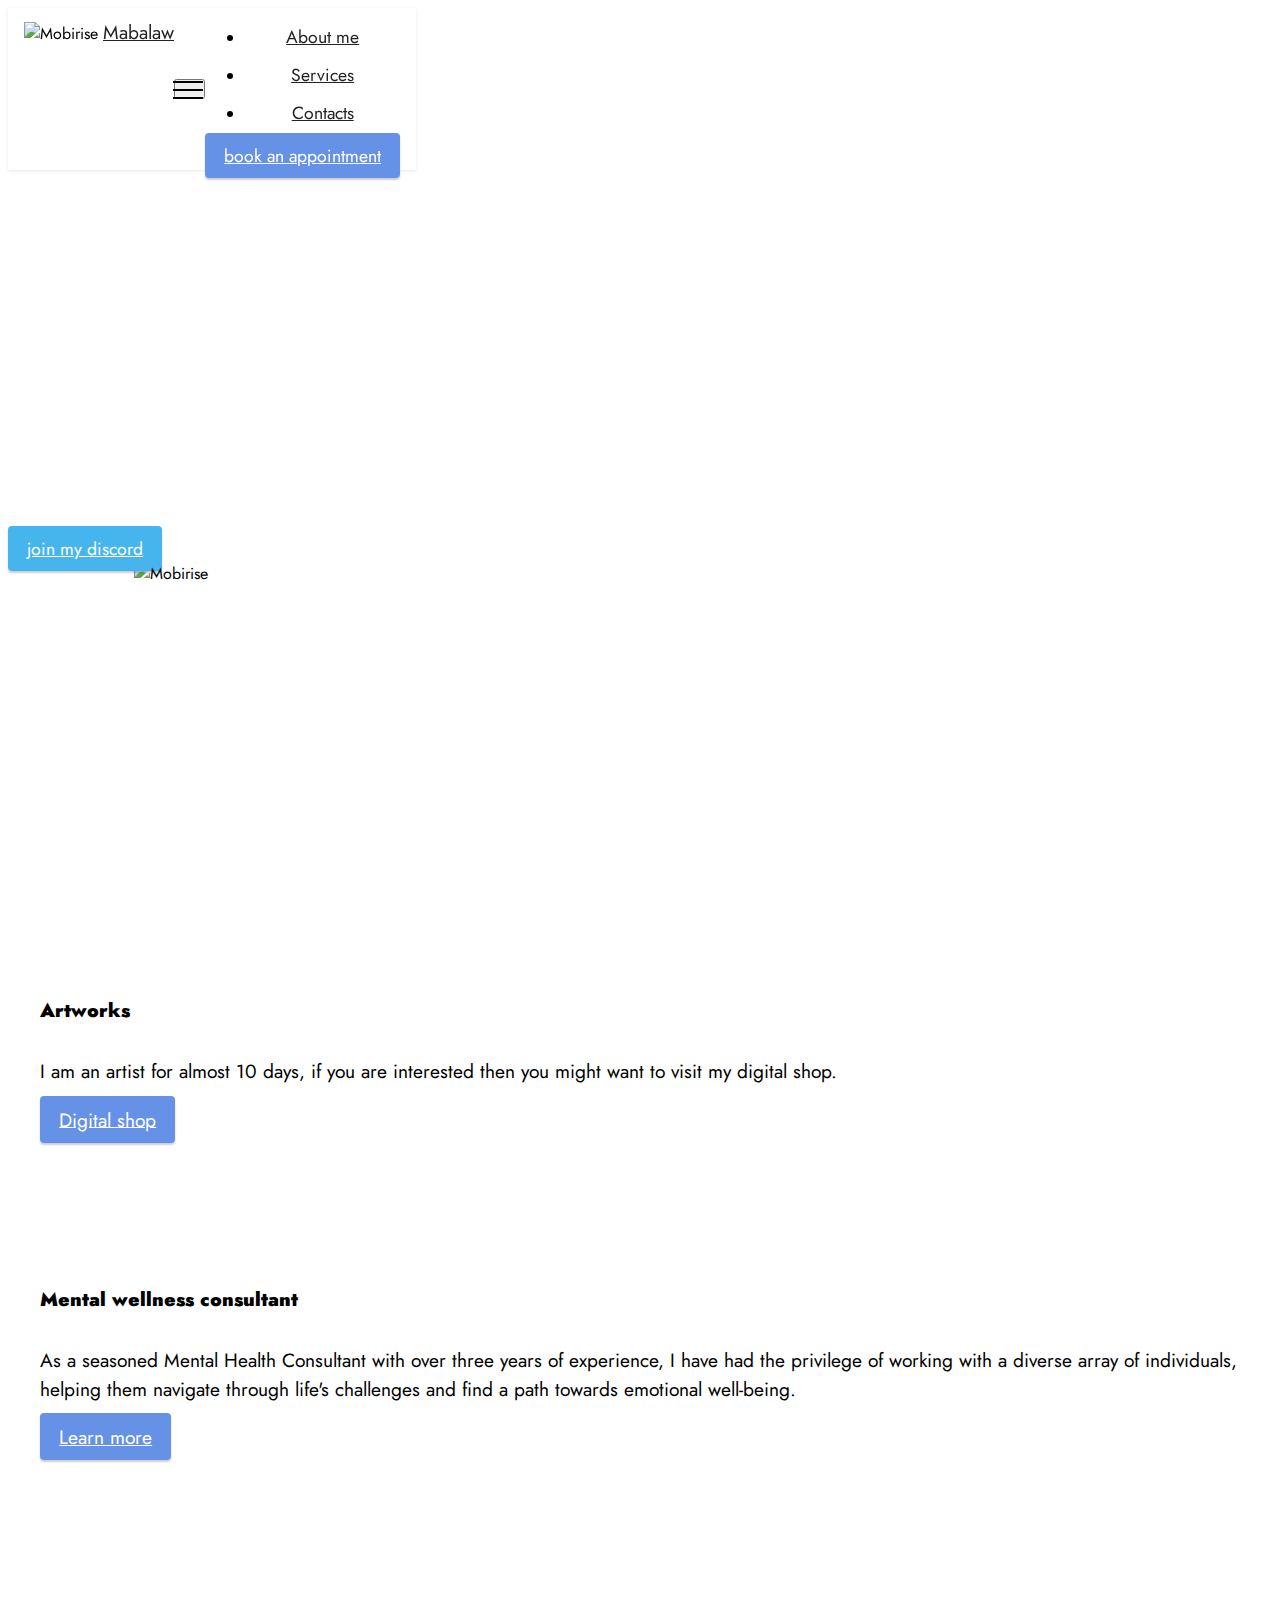
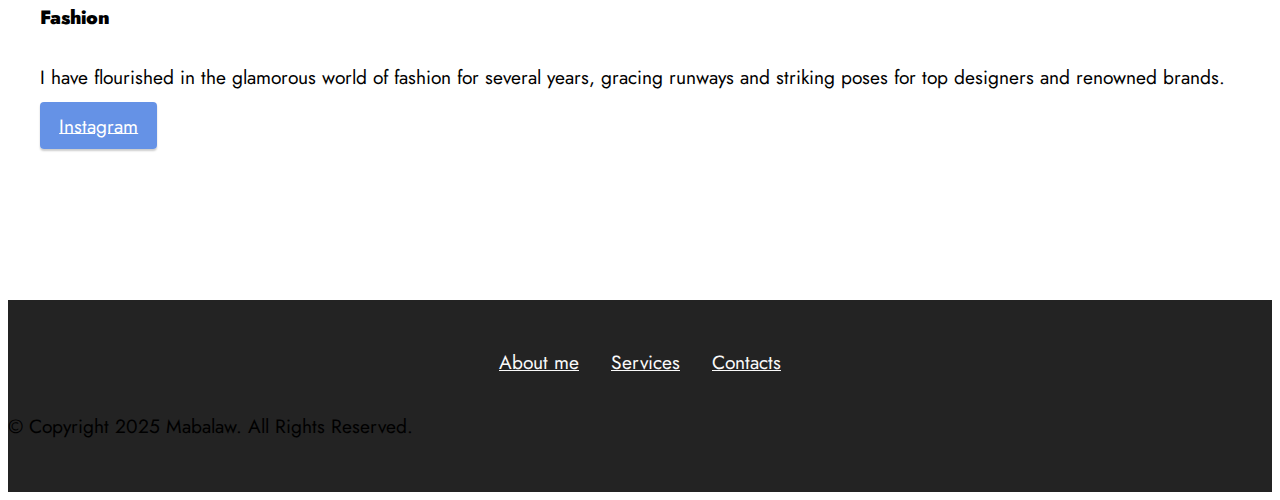
==== commit 1787613f: "Update index.html" ====
--- a/index.html
+++ b/index.html
@@ -1,7 +1,7 @@
 <!DOCTYPE html>
 <html  >
 <head>
-  <!-- Site made with Mobirise Website Builder v5.3.5, https://mobirise.com -->
+
   <meta charset="UTF-8">
   <meta http-equiv="X-UA-Compatible" content="IE=edge">
   <meta name="generator" content="Mobirise v5.3.5, mobirise.com">
@@ -196,8 +196,6 @@
             </div>
         </div>
     </div>
-</section><section style="background-color: #fff; font-family: -apple-system, BlinkMacSystemFont, 'Segoe UI', 'Roboto', 'Helvetica Neue', Arial, sans-serif; color:#aaa; font-size:12px; padding: 0; align-items: center; display: flex;"><a href="https://mobirise.site/v" style="flex: 1 1; height: 3rem; padding-left: 1rem;"></a><p style="flex: 0 0 auto; margin:0; padding-right:1rem;">Designed with Mobirise - <a href="https://mobirise.site/k" style="color:#aaa;">More</a></p></section><script src="assets/web/assets/jquery/jquery.min.js"></script>  <script src="assets/popper/popper.min.js"></script>  <script src="assets/tether/tether.min.js"></script>  <script src="assets/bootstrap/js/bootstrap.min.js"></script>  <script src="assets/smoothscroll/smooth-scroll.js"></script>  <script src="assets/dropdown/js/nav-dropdown.js"></script>  <script src="assets/dropdown/js/navbar-dropdown.js"></script>  <script src="assets/touchswipe/jquery.touch-swipe.min.js"></script>  <script src="assets/parallax/jarallax.min.js"></script>  <script src="assets/theme/js/script.js"></script>  
-  
   
 </body>
-</html>+</html>
